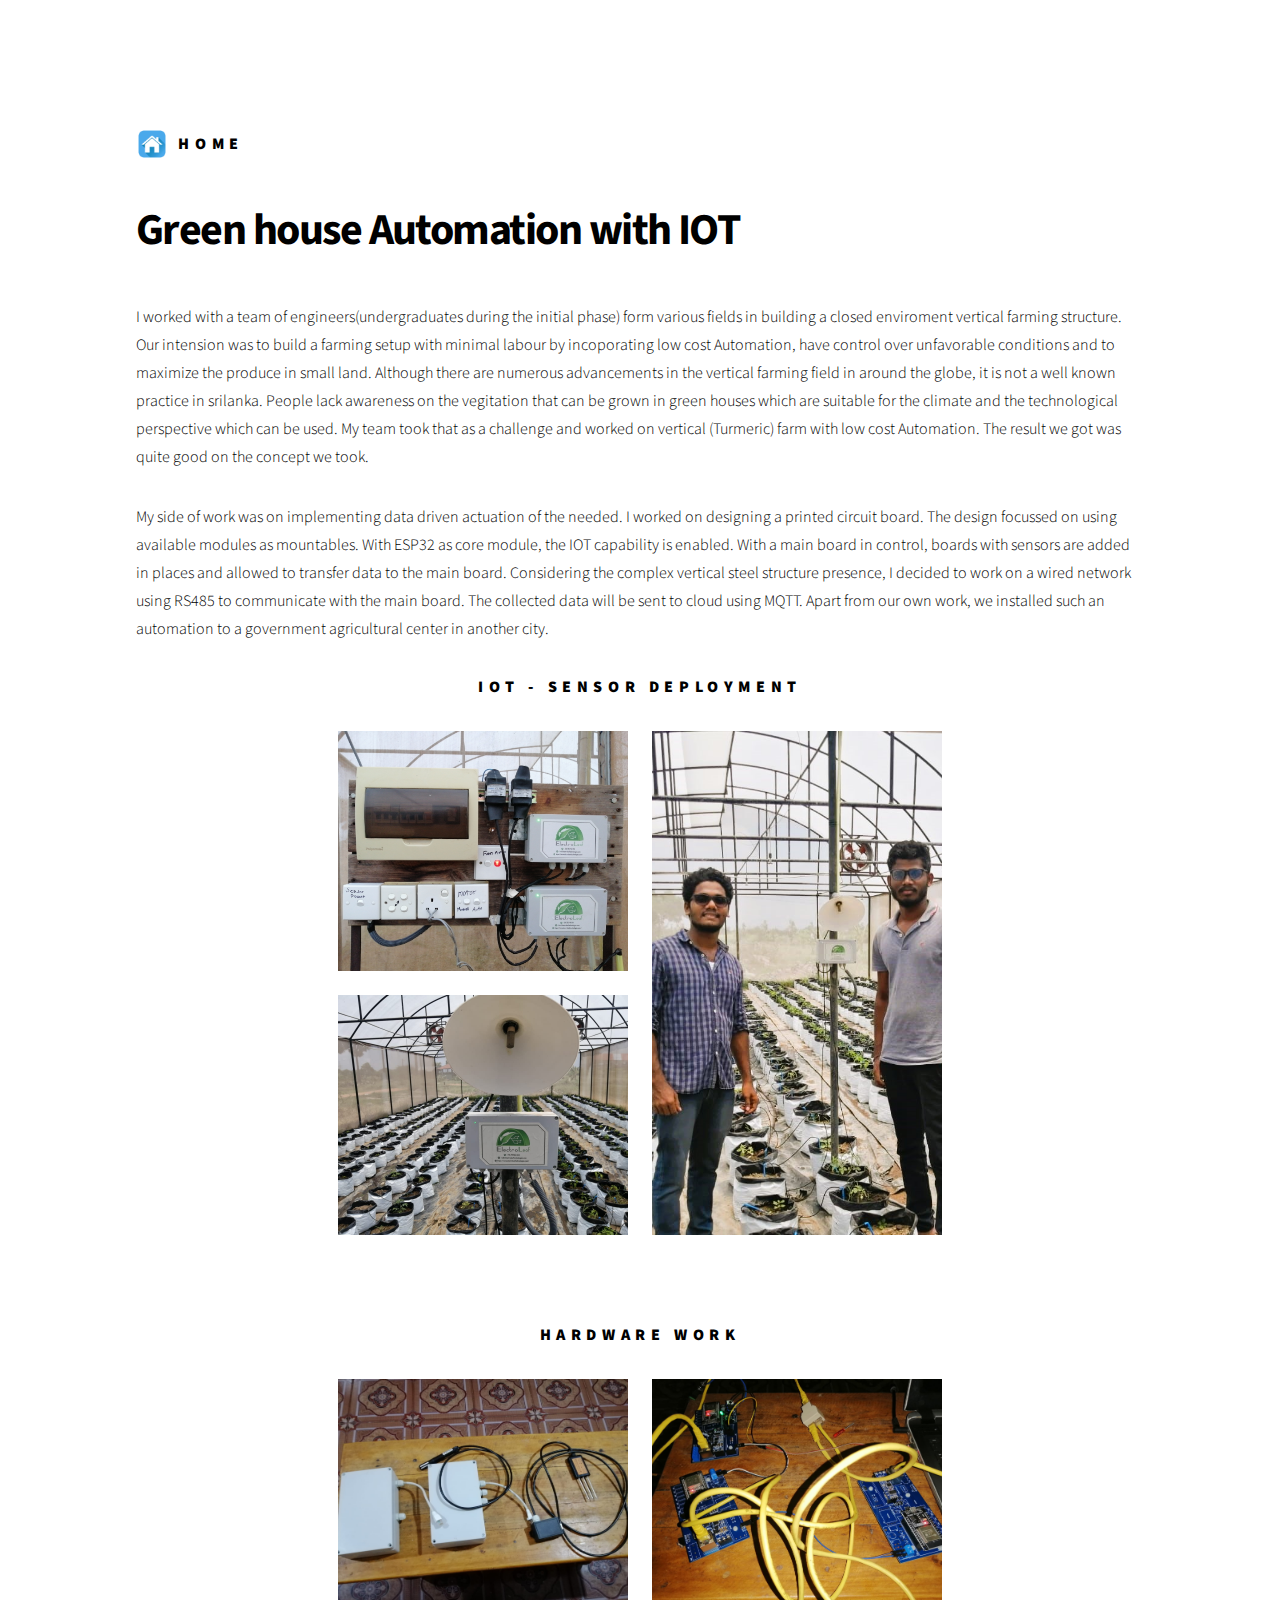
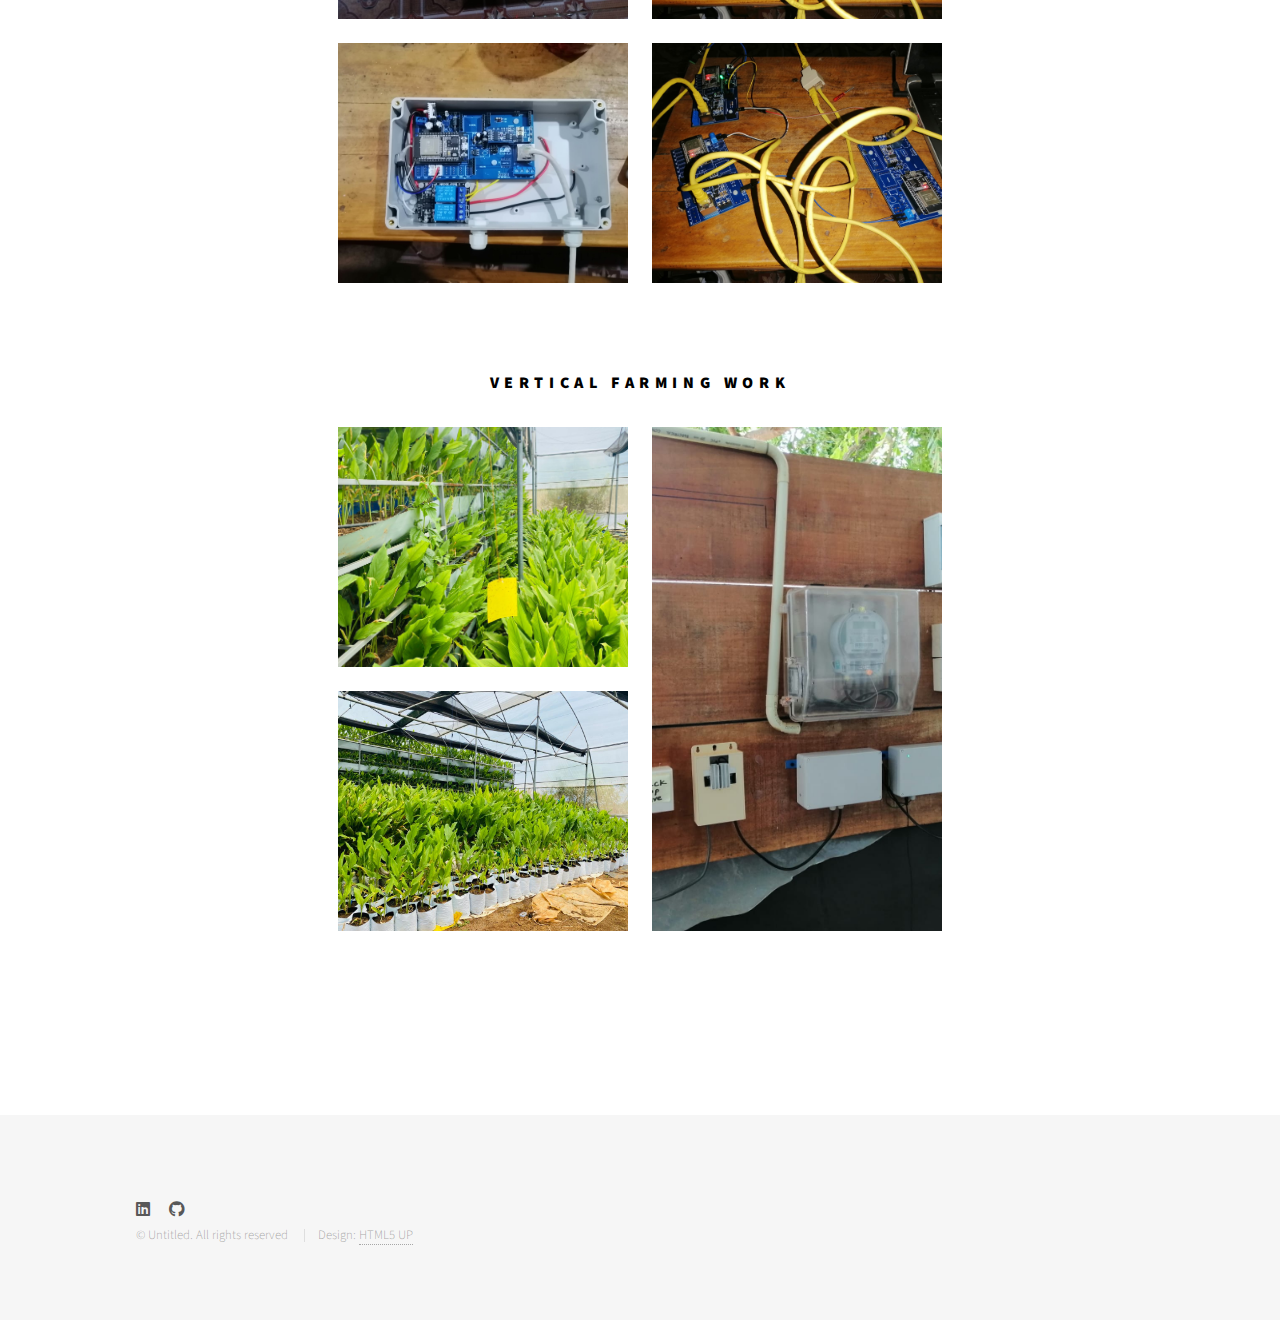
==== ELF.html @ 9d7833e8 "initial commit" ====
<!DOCTYPE HTML>
<!--
	Phantom by HTML5 UP
	html5up.net | @ajlkn
	Free for personal and commercial use under the CCA 3.0 license (html5up.net/license)
-->
<html>

<head>
	<title>Green house Automation using Iot enabled sensor network</title>
	<meta charset="utf-8" />
	<meta name="viewport" content="width=device-width, initial-scale=1, user-scalable=no" />
	<link rel="stylesheet" href="assets/css/main_generic.css" />
	<noscript>
		<link rel="stylesheet" href="assets/css/noscript.css" />
	</noscript>
</head>

<body class="is-preload">
	<!-- Wrapper -->
	<div id="wrapper">

		<!-- Header -->
		<header id="header">
			<div class="inner">

				<!-- Logo -->
				<a href="index.html" class="logo">
					<span class="symbol"><img src="images/home.jpg" alt="" /></span><span class="title">home</span>
				</a>

				<!-- Nav -->
				<!-- <nav>
					<ul>
						<li><a href="#menu">Menu</a></li>
					</ul>
				</nav> -->

			</div>
		</header>

		<!-- Menu -->
		<nav id="menu">
			<h2>Menu</h2>
			<ul>
				<li><a href="index.html">Home</a></li>
				<!-- <li><a href="generic.html">Ipsum veroeros</a></li>
							<li><a href="generic.html">Tempus etiam</a></li>
							<li><a href="generic.html">Consequat dolor</a></li> -->
				<!-- <li><a href="elements.html">Elements</a></li> -->
			</ul>
		</nav>

		<!-- Main -->
		<div id="main">
			<div class="inner">
				<h1>Green house Automation with IOT</h1>
				<!-- <span class="image lef\"><img src="images/FYP_architecture.png" alt="" /></span> -->
				<p>I worked with a team of engineers(undergraduates during the initial phase) form various fields in
					building a closed enviroment vertical farming structure. Our intension was to build a farming setup
					with minimal labour by incoporating low cost Automation, have control over unfavorable conditions
					and to maximize the produce in small land. Although there are numerous advancements in the vertical
					farming field in around the globe, it is not a well known practice in srilanka. People lack
					awareness on the vegitation that can be grown in green houses which are suitable for the climate and
					the technological perspective which can be used. My team took that as a challenge and worked on
					vertical (Turmeric) farm with low cost Automation. The result we got was quite good on the concept
					we took.
				</p>
				<p>My side of work was on implementing data driven actuation of the needed. I worked on designing a
					printed circuit board. The design focussed on using available modules as mountables. With ESP32 as
					core module, the IOT capability is enabled. With a main board in control, boards with sensors are
					added in places and allowed to transfer data to the main board. Considering the complex vertical
					steel structure presence, I decided to work on a wired network using RS485 to communicate with the
					main board. The collected data will be sent to cloud using MQTT. Apart from our own work, we
					installed such an automation to a government agricultural center in another city.</p>

				<link rel="stylesheet" href="assets/css/image_grid.css" />
				<!-- <div class="gridheader">
					<h3>IoT - Sensor Deployment</h3>
				</div>
				<div class="row">
					<div class="column">
						<img src="images/installation1.jpg" style="width:75%">
					</div>

					<div class="column">
						<img src="images/installation2.jpg" style="width:42%">
					</div>
					<div class="column">
						<img src="images/installation3.jpg" style="width:75%">
					</div>

				</div> -->

				<div class="container">

					<div class="gridheader">
						<h3>IoT - Sensor Deployment</h3>
					</div>

					<div class="gallery">
						<figure class="gallery__item gallery__item--1">
							<img src="images/installation1.jpg" class="gallery__img" alt="Image 1">
						</figure>
						<figure class="gallery__item gallery__item--2">
							<img src="images/installation5.jpg" class="gallery__img" alt="Image 2">
						</figure>
						<figure class="gallery__item gallery__item--3">
							<img src="images/installation6.jpg" class="gallery__img" alt="Image 3">
						</figure>
					</div>
					<!-- </div>

				<div class="container"> -->

					<div class="gridheader">
						<h3>Hardware Work</h3>
					</div>

					<div class="gallery2">
						<figure class="gallery__item gallery__item2--1">
							<img src="images/IoT2.jpg" class="gallery__img" alt="Image 1">
						</figure>
						<figure class="gallery__item gallery__item2--2">
							<img src="images/IoT3.jpg" class="gallery__img" alt="Image 2">
						</figure>
						<figure class="gallery__item gallery__item2--3">
							<img src="images/IoT1.jpg" class="gallery__img" alt="Image 3">
						</figure>
						<figure class="gallery__item gallery__item2--4">
							<img src="images/IoT1.jpg" class="gallery__img" alt="Image 3">
						</figure>
					</div>
					<!-- </div>

				<div class="container"> -->

					<div class="gridheader">
						<h3>Vertical farming work</h3>
					</div>

					<div class="gallery">
						<figure class="gallery__item gallery__item--1">
							<img src="images/farm.jpg" class="gallery__img" alt="Image 1">
						</figure>
						<figure class="gallery__item gallery__item--2">
							<img src="images/farm2.jpg" class="gallery__img" alt="Image 2">
						</figure>
						<figure class="gallery__item gallery__item--3">
							<img src="images/farm3.jpg" class="gallery__img" alt="Image 3">
						</figure>
					</div>
				</div>

			</div>
		</div>

		<!-- Footer -->
		<footer id="footer">
			<div class="inner">
				<!-- <section>
					<h2>Get in touch</h2>
					<form method="post" action="#">
						<div class="fields">
							<div class="field half">
								<input type="text" name="name" id="name" placeholder="Name" />
							</div>
							<div class="field half">
								<input type="email" name="email" id="email" placeholder="Email" />
							</div>
							<div class="field">
								<textarea name="message" id="message" placeholder="Message"></textarea>
							</div>
						</div>
						<ul class="actions">
							<li><input type="submit" value="Send" class="primary" /></li>
						</ul>
					</form>
				</section> -->
				<section>
					<!-- <h3>Follow</h3> -->
					<ul class="icons">
						<li><a href="https://www.linkedin.com/in/varatheepan-paramanayakam-01/"
								class="icon brands fa-linkedin"><span class="label">Linkedin</span></a></li>
						<li><a href="https://github.com/Varatheepan" class="icon brands fa-github"><span
									class="label">GitHub</span></a></li>
					</ul>
				</section>
				<ul class="copyright">
					<li>&copy; Untitled. All rights reserved</li>
					<li>Design: <a href="http://html5up.net">HTML5 UP</a></li>
				</ul>
			</div>
		</footer>

	</div>

	<!-- Scripts -->
	<!-- <script src="assets/js/jquery.min.js"></script>
	<script src="assets/js/browser.min.js"></script>
	<script src="assets/js/breakpoints.min.js"></script>
	<script src="assets/js/util.js"></script>
	<script src="assets/js/main.js"></script> -->

</body>

</html>
---- assets/css/main_generic.css ----
@import url(fontawesome-all.min.css);
@import url("https://fonts.googleapis.com/css?family=Source+Sans+Pro:300,700,900");

/*
	Phantom by HTML5 UP
	html5up.net | @ajlkn
	Free for personal and commercial use under the CCA 3.0 license (html5up.net/license)
*/

html, body, div, span, applet, object,
iframe, h1, h2, h3, h4, h5, h6, p, blockquote,
pre, a, abbr, acronym, address, big, cite,
code, del, dfn, em, img, ins, kbd, q, s, samp,
small, strike, strong, sub, sup, tt, var, b,
u, i, center, dl, dt, dd, ol, ul, li, fieldset,
form, label, legend, table, caption, tbody,
tfoot, thead, tr, th, td, article, aside,
canvas, details, embed, figure, figcaption,
footer, header, hgroup, menu, nav, output, ruby,
section, summary, time, mark, audio, video {
	margin: 0;
	padding: 0;
	border: 0;
	font-size: 100%;
	font: inherit;
	vertical-align: baseline;}

article, aside, details, figcaption, figure,
footer, header, hgroup, menu, nav, section {
	display: block;}

body {
	line-height: 1;
}

ol, ul {
	list-style: none;
}

blockquote, q {
	quotes: none;
}

	blockquote:before, blockquote:after, q:before, q:after {
		content: '';
		content: none;
	}

table {
	border-collapse: collapse;
	border-spacing: 0;
}

body {
	-webkit-text-size-adjust: none;
}

mark {
	background-color: transparent;
	color: inherit;
}

input::-moz-focus-inner {
	border: 0;
	padding: 0;
}

input, select, textarea {
	-moz-appearance: none;
	-webkit-appearance: none;
	-ms-appearance: none;
	appearance: none;
}

/* Basic */

	@-ms-viewport {
		width: device-width;
	}

	body {
		-ms-overflow-style: scrollbar;
	}

	@media screen and (max-width: 480px) {

		html, body {
			min-width: 320px;
		}

	}

	html {
		box-sizing: border-box;
	}

	*, *:before, *:after {
		box-sizing: inherit;
	}

	body {
		background: #ffffff;
	}

		body.is-preload *, body.is-preload *:before, body.is-preload *:after {
			-moz-animation: none !important;
			-webkit-animation: none !important;
			-ms-animation: none !important;
			animation: none !important;
			-moz-transition: none !important;
			-webkit-transition: none !important;
			-ms-transition: none !important;
			transition: none !important;
		}

/* Type */

	body, input, select, textarea {
		color: #000000;   /* 585858 */
		font-family: "Source Sans Pro", Helvetica, sans-serif;
		font-size: 16pt;
		font-weight: 300;
		line-height: 1.75;
	}

		@media screen and (max-width: 1680px) {

			body, input, select, textarea {
				font-size: 14pt;
			}

		}

		@media screen and (max-width: 1280px) {

			body, input, select, textarea {
				font-size: 12pt;
			}

		}

	a {
		-moz-transition: border-bottom-color 0.2s ease, color 0.2s ease;
		-webkit-transition: border-bottom-color 0.2s ease, color 0.2s ease;
		-ms-transition: border-bottom-color 0.2s ease, color 0.2s ease;
		transition: border-bottom-color 0.2s ease, color 0.2s ease;
		text-decoration: none;
		color: #585858;
		border-bottom: dotted 1px rgba(88, 88, 88, 0.5);
	}

		a:hover {
			border-bottom-color: transparent;
			color: #f2849e !important;
		}

	strong, b {
		font-weight: 900;
	}

	em, i {
		font-style: italic;
	}

	p {
		margin: 0 0 2em 0;
	}

	h1 {
		font-size: 2.75em;
		font-weight: 700;
		line-height: 1.3;
		margin: 0 0 1em 0;
		letter-spacing: -0.035em;
	}

		h1 a {
			color: inherit;
		}

		@media screen and (max-width: 736px) {

			h1 {
				font-size: 2em;
				margin: 0 0 1em 0;
			}

		}

		@media screen and (max-width: 360px) {

			h1 {
				font-size: 1.75em;
			}

		}

	h2, h3, h4, h5, h6 {
		font-weight: 900;
		line-height: 1.5;
		margin: 0 0 2em 0;
		text-transform: uppercase;
		letter-spacing: 0.35em;
	}

		h2 a, h3 a, h4 a, h5 a, h6 a {
			color: inherit;
		}

	h2 {
		font-size: 1.1em;
	}

	h3 {
		font-size: 1em;
	}

	h4 {
		font-size: 0.8em;
	}

	h5 {
		font-size: 0.8em;
	}

	h6 {
		font-size: 0.8em;
	}

	@media screen and (max-width: 980px) {

		h1 br, h2 br, h3 br, h4 br, h5 br, h6 br {
			display: none;
		}

	}

	@media screen and (max-width: 736px) {

		h2 {
			font-size: 1em;
		}

		h3 {
			font-size: 0.8em;
		}

	}

	sub {
		font-size: 0.8em;
		position: relative;
		top: 0.5em;
	}

	sup {
		font-size: 0.8em;
		position: relative;
		top: -0.5em;
	}

	blockquote {
		border-left: solid 4px #c9c9c9;
		font-style: italic;
		margin: 0 0 2em 0;
		padding: 0.5em 0 0.5em 2em;
	}

	code {
		background: rgba(144, 144, 144, 0.075);
		border-radius: 4px;
		border: solid 1px #c9c9c9;
		font-family: "Courier New", monospace;
		font-size: 0.9em;
		margin: 0 0.25em;
		padding: 0.25em 0.65em;
	}

	pre {
		-webkit-overflow-scrolling: touch;
		font-family: "Courier New", monospace;
		font-size: 0.9em;
		margin: 0 0 2em 0;
	}

		pre code {
			display: block;
			line-height: 1.75;
			padding: 1em 1.5em;
			overflow-x: auto;
		}

	hr {
		border: 0;
		border-bottom: solid 1px #c9c9c9;
		margin: 2em 0;
	}

		hr.major {
			margin: 3em 0;
		}

	.align-left {
		text-align: left;
	}

	.align-center {
		text-align: center;
	}

	.align-right {
		text-align: right;
	}

/* Row */

	.row {
		display: flex;
		flex-wrap: wrap;
		box-sizing: border-box;
		align-items: stretch;
	}

		.row > * {
			box-sizing: border-box;
		}

		.row.gtr-uniform > * > :last-child {
			margin-bottom: 0;
		}

		.row.aln-left {
			justify-content: flex-start;
		}

		.row.aln-center {
			justify-content: center;
		}

		.row.aln-right {
			justify-content: flex-end;
		}

		.row.aln-top {
			align-items: flex-start;
		}

		.row.aln-middle {
			align-items: center;
		}

		.row.aln-bottom {
			align-items: flex-end;
		}

		.row > .imp {
			order: -1;
		}

		.row > .col-1 {
			width: 8.33333%;
		}

		.row > .off-1 {
			margin-left: 8.33333%;
		}

		.row > .col-2 {
			width: 16.66667%;
		}

		.row > .off-2 {
			margin-left: 16.66667%;
		}

		.row > .col-3 {
			width: 25%;
		}

		.row > .off-3 {
			margin-left: 25%;
		}

		.row > .col-4 {
			width: 33.33333%;
		}

		.row > .off-4 {
			margin-left: 33.33333%;
		}

		.row > .col-5 {
			width: 41.66667%;
		}

		.row > .off-5 {
			margin-left: 41.66667%;
		}

		.row > .col-6 {
			width: 50%;
		}

		.row > .off-6 {
			margin-left: 50%;
		}

		.row > .col-7 {
			width: 58.33333%;
		}

		.row > .off-7 {
			margin-left: 58.33333%;
		}

		.row > .col-8 {
			width: 66.66667%;
		}

		.row > .off-8 {
			margin-left: 66.66667%;
		}

		.row > .col-9 {
			width: 75%;
		}

		.row > .off-9 {
			margin-left: 75%;
		}

		.row > .col-10 {
			width: 83.33333%;
		}

		.row > .off-10 {
			margin-left: 83.33333%;
		}

		.row > .col-11 {
			width: 91.66667%;
		}

		.row > .off-11 {
			margin-left: 91.66667%;
		}

		.row > .col-12 {
			width: 100%;
		}

		.row > .off-12 {
			margin-left: 100%;
		}

		.row.gtr-0 {
			margin-top: 0;
			margin-left: 0em;
		}

			.row.gtr-0 > * {
				padding: 0 0 0 0em;
			}

			.row.gtr-0.gtr-uniform {
				margin-top: 0em;
			}

				.row.gtr-0.gtr-uniform > * {
					padding-top: 0em;
				}

		.row.gtr-25 {
			margin-top: 0;
			margin-left: -0.5em;
		}

			.row.gtr-25 > * {
				padding: 0 0 0 0.5em;
			}

			.row.gtr-25.gtr-uniform {
				margin-top: -0.5em;
			}

				.row.gtr-25.gtr-uniform > * {
					padding-top: 0.5em;
				}

		.row.gtr-50 {
			margin-top: 0;
			margin-left: -1em;
		}

			.row.gtr-50 > * {
				padding: 0 0 0 1em;
			}

			.row.gtr-50.gtr-uniform {
				margin-top: -1em;
			}

				.row.gtr-50.gtr-uniform > * {
					padding-top: 1em;
				}

		.row {
			margin-top: 0;
			margin-left: -2em;
		}

			.row > * {
				padding: 0 0 0 2em;
			}

			.row.gtr-uniform {
				margin-top: -2em;
			}

				.row.gtr-uniform > * {
					padding-top: 2em;
				}

		.row.gtr-150 {
			margin-top: 0;
			margin-left: -3em;
		}

			.row.gtr-150 > * {
				padding: 0 0 0 3em;
			}

			.row.gtr-150.gtr-uniform {
				margin-top: -3em;
			}

				.row.gtr-150.gtr-uniform > * {
					padding-top: 3em;
				}

		.row.gtr-200 {
			margin-top: 0;
			margin-left: -4em;
		}

			.row.gtr-200 > * {
				padding: 0 0 0 4em;
			}

			.row.gtr-200.gtr-uniform {
				margin-top: -4em;
			}

				.row.gtr-200.gtr-uniform > * {
					padding-top: 4em;
				}

		@media screen and (max-width: 1680px) {

			.row {
				display: flex;
				flex-wrap: wrap;
				box-sizing: border-box;
				align-items: stretch;
			}

				.row > * {
					box-sizing: border-box;
				}

				.row.gtr-uniform > * > :last-child {
					margin-bottom: 0;
				}

				.row.aln-left {
					justify-content: flex-start;
				}

				.row.aln-center {
					justify-content: center;
				}

				.row.aln-right {
					justify-content: flex-end;
				}

				.row.aln-top {
					align-items: flex-start;
				}

				.row.aln-middle {
					align-items: center;
				}

				.row.aln-bottom {
					align-items: flex-end;
				}

				.row > .imp-xlarge {
					order: -1;
				}

				.row > .col-1-xlarge {
					width: 8.33333%;
				}

				.row > .off-1-xlarge {
					margin-left: 8.33333%;
				}

				.row > .col-2-xlarge {
					width: 16.66667%;
				}

				.row > .off-2-xlarge {
					margin-left: 16.66667%;
				}

				.row > .col-3-xlarge {
					width: 25%;
				}

				.row > .off-3-xlarge {
					margin-left: 25%;
				}

				.row > .col-4-xlarge {
					width: 33.33333%;
				}

				.row > .off-4-xlarge {
					margin-left: 33.33333%;
				}

				.row > .col-5-xlarge {
					width: 41.66667%;
				}

				.row > .off-5-xlarge {
					margin-left: 41.66667%;
				}

				.row > .col-6-xlarge {
					width: 50%;
				}

				.row > .off-6-xlarge {
					margin-left: 50%;
				}

				.row > .col-7-xlarge {
					width: 58.33333%;
				}

				.row > .off-7-xlarge {
					margin-left: 58.33333%;
				}

				.row > .col-8-xlarge {
					width: 66.66667%;
				}

				.row > .off-8-xlarge {
					margin-left: 66.66667%;
				}

				.row > .col-9-xlarge {
					width: 75%;
				}

				.row > .off-9-xlarge {
					margin-left: 75%;
				}

				.row > .col-10-xlarge {
					width: 83.33333%;
				}

				.row > .off-10-xlarge {
					margin-left: 83.33333%;
				}

				.row > .col-11-xlarge {
					width: 91.66667%;
				}

				.row > .off-11-xlarge {
					margin-left: 91.66667%;
				}

				.row > .col-12-xlarge {
					width: 100%;
				}

				.row > .off-12-xlarge {
					margin-left: 100%;
				}

				.row.gtr-0 {
					margin-top: 0;
					margin-left: 0em;
				}

					.row.gtr-0 > * {
						padding: 0 0 0 0em;
					}

					.row.gtr-0.gtr-uniform {
						margin-top: 0em;
					}

						.row.gtr-0.gtr-uniform > * {
							padding-top: 0em;
						}

				.row.gtr-25 {
					margin-top: 0;
					margin-left: -0.5em;
				}

					.row.gtr-25 > * {
						padding: 0 0 0 0.5em;
					}

					.row.gtr-25.gtr-uniform {
						margin-top: -0.5em;
					}

						.row.gtr-25.gtr-uniform > * {
							padding-top: 0.5em;
						}

				.row.gtr-50 {
					margin-top: 0;
					margin-left: -1em;
				}

					.row.gtr-50 > * {
						padding: 0 0 0 1em;
					}

					.row.gtr-50.gtr-uniform {
						margin-top: -1em;
					}

						.row.gtr-50.gtr-uniform > * {
							padding-top: 1em;
						}

				.row {
					margin-top: 0;
					margin-left: -2em;
				}

					.row > * {
						padding: 0 0 0 2em;
					}

					.row.gtr-uniform {
						margin-top: -2em;
					}

						.row.gtr-uniform > * {
							padding-top: 2em;
						}

				.row.gtr-150 {
					margin-top: 0;
					margin-left: -3em;
				}

					.row.gtr-150 > * {
						padding: 0 0 0 3em;
					}

					.row.gtr-150.gtr-uniform {
						margin-top: -3em;
					}

						.row.gtr-150.gtr-uniform > * {
							padding-top: 3em;
						}

				.row.gtr-200 {
					margin-top: 0;
					margin-left: -4em;
				}

					.row.gtr-200 > * {
						padding: 0 0 0 4em;
					}

					.row.gtr-200.gtr-uniform {
						margin-top: -4em;
					}

						.row.gtr-200.gtr-uniform > * {
							padding-top: 4em;
						}

		}

		@media screen and (max-width: 1280px) {

			.row {
				display: flex;
				flex-wrap: wrap;
				box-sizing: border-box;
				align-items: stretch;
			}

				.row > * {
					box-sizing: border-box;
				}

				.row.gtr-uniform > * > :last-child {
					margin-bottom: 0;
				}

				.row.aln-left {
					justify-content: flex-start;
				}

				.row.aln-center {
					justify-content: center;
				}

				.row.aln-right {
					justify-content: flex-end;
				}

				.row.aln-top {
					align-items: flex-start;
				}

				.row.aln-middle {
					align-items: center;
				}

				.row.aln-bottom {
					align-items: flex-end;
				}

				.row > .imp-large {
					order: -1;
				}

				.row > .col-1-large {
					width: 8.33333%;
				}

				.row > .off-1-large {
					margin-left: 8.33333%;
				}

				.row > .col-2-large {
					width: 16.66667%;
				}

				.row > .off-2-large {
					margin-left: 16.66667%;
				}

				.row > .col-3-large {
					width: 25%;
				}

				.row > .off-3-large {
					margin-left: 25%;
				}

				.row > .col-4-large {
					width: 33.33333%;
				}

				.row > .off-4-large {
					margin-left: 33.33333%;
				}

				.row > .col-5-large {
					width: 41.66667%;
				}

				.row > .off-5-large {
					margin-left: 41.66667%;
				}

				.row > .col-6-large {
					width: 50%;
				}

				.row > .off-6-large {
					margin-left: 50%;
				}

				.row > .col-7-large {
					width: 58.33333%;
				}

				.row > .off-7-large {
					margin-left: 58.33333%;
				}

				.row > .col-8-large {
					width: 66.66667%;
				}

				.row > .off-8-large {
					margin-left: 66.66667%;
				}

				.row > .col-9-large {
					width: 75%;
				}

				.row > .off-9-large {
					margin-left: 75%;
				}

				.row > .col-10-large {
					width: 83.33333%;
				}

				.row > .off-10-large {
					margin-left: 83.33333%;
				}

				.row > .col-11-large {
					width: 91.66667%;
				}

				.row > .off-11-large {
					margin-left: 91.66667%;
				}

				.row > .col-12-large {
					width: 100%;
				}

				.row > .off-12-large {
					margin-left: 100%;
				}

				.row.gtr-0 {
					margin-top: 0;
					margin-left: 0em;
				}

					.row.gtr-0 > * {
						padding: 0 0 0 0em;
					}

					.row.gtr-0.gtr-uniform {
						margin-top: 0em;
					}

						.row.gtr-0.gtr-uniform > * {
							padding-top: 0em;
						}

				.row.gtr-25 {
					margin-top: 0;
					margin-left: -0.5em;
				}

					.row.gtr-25 > * {
						padding: 0 0 0 0.5em;
					}

					.row.gtr-25.gtr-uniform {
						margin-top: -0.5em;
					}

						.row.gtr-25.gtr-uniform > * {
							padding-top: 0.5em;
						}

				.row.gtr-50 {
					margin-top: 0;
					margin-left: -1em;
				}

					.row.gtr-50 > * {
						padding: 0 0 0 1em;
					}

					.row.gtr-50.gtr-uniform {
						margin-top: -1em;
					}

						.row.gtr-50.gtr-uniform > * {
							padding-top: 1em;
						}

				.row {
					margin-top: 0;
					margin-left: -2em;
				}

					.row > * {
						padding: 0 0 0 2em;
					}

					.row.gtr-uniform {
						margin-top: -2em;
					}

						.row.gtr-uniform > * {
							padding-top: 2em;
						}

				.row.gtr-150 {
					margin-top: 0;
					margin-left: -3em;
				}

					.row.gtr-150 > * {
						padding: 0 0 0 3em;
					}

					.row.gtr-150.gtr-uniform {
						margin-top: -3em;
					}

						.row.gtr-150.gtr-uniform > * {
							padding-top: 3em;
						}

				.row.gtr-200 {
					margin-top: 0;
					margin-left: -4em;
				}

					.row.gtr-200 > * {
						padding: 0 0 0 4em;
					}

					.row.gtr-200.gtr-uniform {
						margin-top: -4em;
					}

						.row.gtr-200.gtr-uniform > * {
							padding-top: 4em;
						}

		}

		@media screen and (max-width: 980px) {

			.row {
				display: flex;
				flex-wrap: wrap;
				box-sizing: border-box;
				align-items: stretch;
			}

				.row > * {
					box-sizing: border-box;
				}

				.row.gtr-uniform > * > :last-child {
					margin-bottom: 0;
				}

				.row.aln-left {
					justify-content: flex-start;
				}

				.row.aln-center {
					justify-content: center;
				}

				.row.aln-right {
					justify-content: flex-end;
				}

				.row.aln-top {
					align-items: flex-start;
				}

				.row.aln-middle {
					align-items: center;
				}

				.row.aln-bottom {
					align-items: flex-end;
				}

				.row > .imp-medium {
					order: -1;
				}

				.row > .col-1-medium {
					width: 8.33333%;
				}

				.row > .off-1-medium {
					margin-left: 8.33333%;
				}

				.row > .col-2-medium {
					width: 16.66667%;
				}

				.row > .off-2-medium {
					margin-left: 16.66667%;
				}

				.row > .col-3-medium {
					width: 25%;
				}

				.row > .off-3-medium {
					margin-left: 25%;
				}

				.row > .col-4-medium {
					width: 33.33333%;
				}

				.row > .off-4-medium {
					margin-left: 33.33333%;
				}

				.row > .col-5-medium {
					width: 41.66667%;
				}

				.row > .off-5-medium {
					margin-left: 41.66667%;
				}

				.row > .col-6-medium {
					width: 50%;
				}

				.row > .off-6-medium {
					margin-left: 50%;
				}

				.row > .col-7-medium {
					width: 58.33333%;
				}

				.row > .off-7-medium {
					margin-left: 58.33333%;
				}

				.row > .col-8-medium {
					width: 66.66667%;
				}

				.row > .off-8-medium {
					margin-left: 66.66667%;
				}

				.row > .col-9-medium {
					width: 75%;
				}

				.row > .off-9-medium {
					margin-left: 75%;
				}

				.row > .col-10-medium {
					width: 83.33333%;
				}

				.row > .off-10-medium {
					margin-left: 83.33333%;
				}

				.row > .col-11-medium {
					width: 91.66667%;
				}

				.row > .off-11-medium {
					margin-left: 91.66667%;
				}

				.row > .col-12-medium {
					width: 100%;
				}

				.row > .off-12-medium {
					margin-left: 100%;
				}

				.row.gtr-0 {
					margin-top: 0;
					margin-left: 0em;
				}

					.row.gtr-0 > * {
						padding: 0 0 0 0em;
					}

					.row.gtr-0.gtr-uniform {
						margin-top: 0em;
					}

						.row.gtr-0.gtr-uniform > * {
							padding-top: 0em;
						}

				.row.gtr-25 {
					margin-top: 0;
					margin-left: -0.375em;
				}

					.row.gtr-25 > * {
						padding: 0 0 0 0.375em;
					}

					.row.gtr-25.gtr-uniform {
						margin-top: -0.375em;
					}

						.row.gtr-25.gtr-uniform > * {
							padding-top: 0.375em;
						}

				.row.gtr-50 {
					margin-top: 0;
					margin-left: -0.75em;
				}

					.row.gtr-50 > * {
						padding: 0 0 0 0.75em;
					}

					.row.gtr-50.gtr-uniform {
						margin-top: -0.75em;
					}

						.row.gtr-50.gtr-uniform > * {
							padding-top: 0.75em;
						}

				.row {
					margin-top: 0;
					margin-left: -1.5em;
				}

					.row > * {
						padding: 0 0 0 1.5em;
					}

					.row.gtr-uniform {
						margin-top: -1.5em;
					}

						.row.gtr-uniform > * {
							padding-top: 1.5em;
						}

				.row.gtr-150 {
					margin-top: 0;
					margin-left: -2.25em;
				}

					.row.gtr-150 > * {
						padding: 0 0 0 2.25em;
					}

					.row.gtr-150.gtr-uniform {
						margin-top: -2.25em;
					}

						.row.gtr-150.gtr-uniform > * {
							padding-top: 2.25em;
						}

				.row.gtr-200 {
					margin-top: 0;
					margin-left: -3em;
				}

					.row.gtr-200 > * {
						padding: 0 0 0 3em;
					}

					.row.gtr-200.gtr-uniform {
						margin-top: -3em;
					}

						.row.gtr-200.gtr-uniform > * {
							padding-top: 3em;
						}

		}

		@media screen and (max-width: 736px) {

			.row {
				display: flex;
				flex-wrap: wrap;
				box-sizing: border-box;
				align-items: stretch;
			}

				.row > * {
					box-sizing: border-box;
				}

				.row.gtr-uniform > * > :last-child {
					margin-bottom: 0;
				}

				.row.aln-left {
					justify-content: flex-start;
				}

				.row.aln-center {
					justify-content: center;
				}

				.row.aln-right {
					justify-content: flex-end;
				}

				.row.aln-top {
					align-items: flex-start;
				}

				.row.aln-middle {
					align-items: center;
				}

				.row.aln-bottom {
					align-items: flex-end;
				}

				.row > .imp-small {
					order: -1;
				}

				.row > .col-1-small {
					width: 8.33333%;
				}

				.row > .off-1-small {
					margin-left: 8.33333%;
				}

				.row > .col-2-small {
					width: 16.66667%;
				}

				.row > .off-2-small {
					margin-left: 16.66667%;
				}

				.row > .col-3-small {
					width: 25%;
				}

				.row > .off-3-small {
					margin-left: 25%;
				}

				.row > .col-4-small {
					width: 33.33333%;
				}

				.row > .off-4-small {
					margin-left: 33.33333%;
				}

				.row > .col-5-small {
					width: 41.66667%;
				}

				.row > .off-5-small {
					margin-left: 41.66667%;
				}

				.row > .col-6-small {
					width: 50%;
				}

				.row > .off-6-small {
					margin-left: 50%;
				}

				.row > .col-7-small {
					width: 58.33333%;
				}

				.row > .off-7-small {
					margin-left: 58.33333%;
				}

				.row > .col-8-small {
					width: 66.66667%;
				}

				.row > .off-8-small {
					margin-left: 66.66667%;
				}

				.row > .col-9-small {
					width: 75%;
				}

				.row > .off-9-small {
					margin-left: 75%;
				}

				.row > .col-10-small {
					width: 83.33333%;
				}

				.row > .off-10-small {
					margin-left: 83.33333%;
				}

				.row > .col-11-small {
					width: 91.66667%;
				}

				.row > .off-11-small {
					margin-left: 91.66667%;
				}

				.row > .col-12-small {
					width: 100%;
				}

				.row > .off-12-small {
					margin-left: 100%;
				}

				.row.gtr-0 {
					margin-top: 0;
					margin-left: 0em;
				}

					.row.gtr-0 > * {
						padding: 0 0 0 0em;
					}

					.row.gtr-0.gtr-uniform {
						margin-top: 0em;
					}

						.row.gtr-0.gtr-uniform > * {
							padding-top: 0em;
						}

				.row.gtr-25 {
					margin-top: 0;
					margin-left: -0.25em;
				}

					.row.gtr-25 > * {
						padding: 0 0 0 0.25em;
					}

					.row.gtr-25.gtr-uniform {
						margin-top: -0.25em;
					}

						.row.gtr-25.gtr-uniform > * {
							padding-top: 0.25em;
						}

				.row.gtr-50 {
					margin-top: 0;
					margin-left: -0.5em;
				}

					.row.gtr-50 > * {
						padding: 0 0 0 0.5em;
					}

					.row.gtr-50.gtr-uniform {
						margin-top: -0.5em;
					}

						.row.gtr-50.gtr-uniform > * {
							padding-top: 0.5em;
						}

				.row {
					margin-top: 0;
					margin-left: -1em;
				}

					.row > * {
						padding: 0 0 0 1em;
					}

					.row.gtr-uniform {
						margin-top: -1em;
					}

						.row.gtr-uniform > * {
							padding-top: 1em;
						}

				.row.gtr-150 {
					margin-top: 0;
					margin-left: -1.5em;
				}

					.row.gtr-150 > * {
						padding: 0 0 0 1.5em;
					}

					.row.gtr-150.gtr-uniform {
						margin-top: -1.5em;
					}

						.row.gtr-150.gtr-uniform > * {
							padding-top: 1.5em;
						}

				.row.gtr-200 {
					margin-top: 0;
					margin-left: -2em;
				}

					.row.gtr-200 > * {
						padding: 0 0 0 2em;
					}

					.row.gtr-200.gtr-uniform {
						margin-top: -2em;
					}

						.row.gtr-200.gtr-uniform > * {
							padding-top: 2em;
						}

		}

		@media screen and (max-width: 480px) {

			.row {
				display: flex;
				flex-wrap: wrap;
				box-sizing: border-box;
				align-items: stretch;
			}

				.row > * {
					box-sizing: border-box;
				}

				.row.gtr-uniform > * > :last-child {
					margin-bottom: 0;
				}

				.row.aln-left {
					justify-content: flex-start;
				}

				.row.aln-center {
					justify-content: center;
				}

				.row.aln-right {
					justify-content: flex-end;
				}

				.row.aln-top {
					align-items: flex-start;
				}

				.row.aln-middle {
					align-items: center;
				}

				.row.aln-bottom {
					align-items: flex-end;
				}

				.row > .imp-xsmall {
					order: -1;
				}

				.row > .col-1-xsmall {
					width: 8.33333%;
				}

				.row > .off-1-xsmall {
					margin-left: 8.33333%;
				}

				.row > .col-2-xsmall {
					width: 16.66667%;
				}

				.row > .off-2-xsmall {
					margin-left: 16.66667%;
				}

				.row > .col-3-xsmall {
					width: 25%;
				}

				.row > .off-3-xsmall {
					margin-left: 25%;
				}

				.row > .col-4-xsmall {
					width: 33.33333%;
				}

				.row > .off-4-xsmall {
					margin-left: 33.33333%;
				}

				.row > .col-5-xsmall {
					width: 41.66667%;
				}

				.row > .off-5-xsmall {
					margin-left: 41.66667%;
				}

				.row > .col-6-xsmall {
					width: 50%;
				}

				.row > .off-6-xsmall {
					margin-left: 50%;
				}

				.row > .col-7-xsmall {
					width: 58.33333%;
				}

				.row > .off-7-xsmall {
					margin-left: 58.33333%;
				}

				.row > .col-8-xsmall {
					width: 66.66667%;
				}

				.row > .off-8-xsmall {
					margin-left: 66.66667%;
				}

				.row > .col-9-xsmall {
					width: 75%;
				}

				.row > .off-9-xsmall {
					margin-left: 75%;
				}

				.row > .col-10-xsmall {
					width: 83.33333%;
				}

				.row > .off-10-xsmall {
					margin-left: 83.33333%;
				}

				.row > .col-11-xsmall {
					width: 91.66667%;
				}

				.row > .off-11-xsmall {
					margin-left: 91.66667%;
				}

				.row > .col-12-xsmall {
					width: 100%;
				}

				.row > .off-12-xsmall {
					margin-left: 100%;
				}

				.row.gtr-0 {
					margin-top: 0;
					margin-left: 0em;
				}

					.row.gtr-0 > * {
						padding: 0 0 0 0em;
					}

					.row.gtr-0.gtr-uniform {
						margin-top: 0em;
					}

						.row.gtr-0.gtr-uniform > * {
							padding-top: 0em;
						}

				.row.gtr-25 {
					margin-top: 0;
					margin-left: -0.25em;
				}

					.row.gtr-25 > * {
						padding: 0 0 0 0.25em;
					}

					.row.gtr-25.gtr-uniform {
						margin-top: -0.25em;
					}

						.row.gtr-25.gtr-uniform > * {
							padding-top: 0.25em;
						}

				.row.gtr-50 {
					margin-top: 0;
					margin-left: -0.5em;
				}

					.row.gtr-50 > * {
						padding: 0 0 0 0.5em;
					}

					.row.gtr-50.gtr-uniform {
						margin-top: -0.5em;
					}

						.row.gtr-50.gtr-uniform > * {
							padding-top: 0.5em;
						}

				.row {
					margin-top: 0;
					margin-left: -1em;
				}

					.row > * {
						padding: 0 0 0 1em;
					}

					.row.gtr-uniform {
						margin-top: -1em;
					}

						.row.gtr-uniform > * {
							padding-top: 1em;
						}

				.row.gtr-150 {
					margin-top: 0;
					margin-left: -1.5em;
				}

					.row.gtr-150 > * {
						padding: 0 0 0 1.5em;
					}

					.row.gtr-150.gtr-uniform {
						margin-top: -1.5em;
					}

						.row.gtr-150.gtr-uniform > * {
							padding-top: 1.5em;
						}

				.row.gtr-200 {
					margin-top: 0;
					margin-left: -2em;
				}

					.row.gtr-200 > * {
						padding: 0 0 0 2em;
					}

					.row.gtr-200.gtr-uniform {
						margin-top: -2em;
					}

						.row.gtr-200.gtr-uniform > * {
							padding-top: 2em;
						}

		}

/* Section/Article */

	section.special, article.special {
		text-align: center;
	}

	header p {
		margin-top: -1em;
	}

	@media screen and (max-width: 736px) {

		header p {
			margin-top: 0;
		}

	}

/* Icon */

	.icon {
		text-decoration: none;
		border-bottom: none;
		position: relative;
	}

		.icon:before {
			-moz-osx-font-smoothing: grayscale;
			-webkit-font-smoothing: antialiased;
			display: inline-block;
			font-style: normal;
			font-variant: normal;
			text-rendering: auto;
			line-height: 1;
			text-transform: none !important;
			font-family: 'Font Awesome 5 Free';
			font-weight: 400;
		}

		.icon > .label {
			display: none;
		}

		.icon:before {
			line-height: inherit;
		}

		.icon.solid:before {
			font-weight: 900;
		}

		.icon.brands:before {
			font-family: 'Font Awesome 5 Brands';
		}

		.icon.style2 {
			-moz-transition: background-color 0.2s ease-in-out, color 0.2s ease-in-out, border-color 0.2s ease-in-out;
			-webkit-transition: background-color 0.2s ease-in-out, color 0.2s ease-in-out, border-color 0.2s ease-in-out;
			-ms-transition: background-color 0.2s ease-in-out, color 0.2s ease-in-out, border-color 0.2s ease-in-out;
			transition: background-color 0.2s ease-in-out, color 0.2s ease-in-out, border-color 0.2s ease-in-out;
			background-color: transparent;
			border: solid 1px #c9c9c9;
			border-radius: 4px;
			width: 2.65em;
			height: 2.65em;
			display: inline-block;
			text-align: center;
			line-height: 2.65em;
			color: inherit;
		}

			.icon.style2:before {
				font-size: 1.1em;
			}

			.icon.style2:hover {
				color: #f2849e;
				border-color: #f2849e;
			}

			.icon.style2:active {
				background-color: rgba(242, 132, 158, 0.1);
			}

/* List */

	ol {
		list-style: decimal;
		margin: 0 0 2em 0;
		padding-left: 1.25em;
	}

		ol li {
			padding-left: 0.25em;
		}

	ul {
		list-style: disc;
		margin: 0 0 2em 0;
		padding-left: 1em;
	}

		ul li {
			padding-left: 0.5em;
		}

		ul.alt {
			list-style: none;
			padding-left: 0;
		}

			ul.alt li {
				border-top: solid 1px #c9c9c9;
				padding: 0.5em 0;
			}

				ul.alt li:first-child {
					border-top: 0;
					padding-top: 0;
				}

	dl {
		margin: 0 0 2em 0;
	}

		dl dt {
			display: block;
			font-weight: 900;
			margin: 0 0 1em 0;
		}

		dl dd {
			margin-left: 2em;
		}

/* Actions */

	ul.actions {
		display: -moz-flex;
		display: -webkit-flex;
		display: -ms-flex;
		display: flex;
		cursor: default;
		list-style: none;
		margin-left: -1em;
		padding-left: 0;
	}

		ul.actions li {
			padding: 0 0 0 1em;
			vertical-align: middle;
		}

		ul.actions.special {
			-moz-justify-content: center;
			-webkit-justify-content: center;
			-ms-justify-content: center;
			justify-content: center;
			width: 100%;
			margin-left: 0;
		}

			ul.actions.special li:first-child {
				padding-left: 0;
			}

		ul.actions.stacked {
			-moz-flex-direction: column;
			-webkit-flex-direction: column;
			-ms-flex-direction: column;
			flex-direction: column;
			margin-left: 0;
		}

			ul.actions.stacked li {
				padding: 1.3em 0 0 0;
			}

				ul.actions.stacked li:first-child {
					padding-top: 0;
				}

		ul.actions.fit {
			width: calc(100% + 1em);
		}

			ul.actions.fit li {
				-moz-flex-grow: 1;
				-webkit-flex-grow: 1;
				-ms-flex-grow: 1;
				flex-grow: 1;
				-moz-flex-shrink: 1;
				-webkit-flex-shrink: 1;
				-ms-flex-shrink: 1;
				flex-shrink: 1;
				width: 100%;
			}

				ul.actions.fit li > * {
					width: 100%;
				}

			ul.actions.fit.stacked {
				width: 100%;
			}

		@media screen and (max-width: 480px) {

			ul.actions:not(.fixed) {
				-moz-flex-direction: column;
				-webkit-flex-direction: column;
				-ms-flex-direction: column;
				flex-direction: column;
				margin-left: 0;
				width: 100% !important;
			}

				ul.actions:not(.fixed) li {
					-moz-flex-grow: 1;
					-webkit-flex-grow: 1;
					-ms-flex-grow: 1;
					flex-grow: 1;
					-moz-flex-shrink: 1;
					-webkit-flex-shrink: 1;
					-ms-flex-shrink: 1;
					flex-shrink: 1;
					padding: 1em 0 0 0;
					text-align: center;
					width: 100%;
				}

					ul.actions:not(.fixed) li > * {
						width: 100%;
					}

					ul.actions:not(.fixed) li:first-child {
						padding-top: 0;
					}

					ul.actions:not(.fixed) li input[type="submit"],
					ul.actions:not(.fixed) li input[type="reset"],
					ul.actions:not(.fixed) li input[type="button"],
					ul.actions:not(.fixed) li button,
					ul.actions:not(.fixed) li .button {
						width: 100%;
					}

						ul.actions:not(.fixed) li input[type="submit"].icon:before,
						ul.actions:not(.fixed) li input[type="reset"].icon:before,
						ul.actions:not(.fixed) li input[type="button"].icon:before,
						ul.actions:not(.fixed) li button.icon:before,
						ul.actions:not(.fixed) li .button.icon:before {
							margin-left: -0.5rem;
						}

		}

/* Icons */

	ul.icons {
		cursor: default;
		list-style: none;
		padding-left: 0;
		margin: -1em 0 2em -1em;
	}

		ul.icons li {
			display: inline-block;
			padding: 1em 0 0 1em;
		}

/* Form */

	form {
		margin: 0 0 2em 0;
		overflow-x: hidden;
	}

		form > :last-child {
			margin-bottom: 0;
		}

		form > .fields {
			display: -moz-flex;
			display: -webkit-flex;
			display: -ms-flex;
			display: flex;
			-moz-flex-wrap: wrap;
			-webkit-flex-wrap: wrap;
			-ms-flex-wrap: wrap;
			flex-wrap: wrap;
			width: calc(100% + 3em);
			margin: -1.5em 0 2em -1.5em;
		}

			form > .fields > .field {
				-moz-flex-grow: 0;
				-webkit-flex-grow: 0;
				-ms-flex-grow: 0;
				flex-grow: 0;
				-moz-flex-shrink: 0;
				-webkit-flex-shrink: 0;
				-ms-flex-shrink: 0;
				flex-shrink: 0;
				padding: 1.5em 0 0 1.5em;
				width: calc(100% - 1.5em);
			}

				form > .fields > .field.half {
					width: calc(50% - 0.75em);
				}

				form > .fields > .field.third {
					width: calc(100%/3 - 0.5em);
				}

				form > .fields > .field.quarter {
					width: calc(25% - 0.375em);
				}

		@media screen and (max-width: 480px) {

			form > .fields {
				width: calc(100% + 3em);
				margin: -1.5em 0 2em -1.5em;
			}

				form > .fields > .field {
					padding: 1.5em 0 0 1.5em;
					width: calc(100% - 1.5em);
				}

					form > .fields > .field.half {
						width: calc(100% - 1.5em);
					}

					form > .fields > .field.third {
						width: calc(100% - 1.5em);
					}

					form > .fields > .field.quarter {
						width: calc(100% - 1.5em);
					}

		}

	label {
		display: block;
		font-size: 0.9em;
		font-weight: 900;
		margin: 0 0 1em 0;
	}

	input[type="text"],
	input[type="password"],
	input[type="email"],
	input[type="tel"],
	select,
	textarea {
		-moz-appearance: none;
		-webkit-appearance: none;
		-ms-appearance: none;
		appearance: none;
		background-color: transparent;
		border: none;
		border-radius: 0;
		border-bottom: solid 1px #c9c9c9;
		color: inherit;
		display: block;
		outline: 0;
		padding: 0;
		text-decoration: none;
		width: 100%;
	}

		input[type="text"]:invalid,
		input[type="password"]:invalid,
		input[type="email"]:invalid,
		input[type="tel"]:invalid,
		select:invalid,
		textarea:invalid {
			box-shadow: none;
		}

		input[type="text"]:focus,
		input[type="password"]:focus,
		input[type="email"]:focus,
		input[type="tel"]:focus,
		select:focus,
		textarea:focus {
			border-bottom-color: #f2849e;
			box-shadow: inset 0 -1px 0 0 #f2849e;
		}

	select {
		background-image: url("data:image/svg+xml;charset=utf8,%3Csvg xmlns='http://www.w3.org/2000/svg' width='40' height='40' preserveAspectRatio='none' viewBox='0 0 40 40'%3E%3Cpath d='M9.4,12.3l10.4,10.4l10.4-10.4c0.2-0.2,0.5-0.4,0.9-0.4c0.3,0,0.6,0.1,0.9,0.4l3.3,3.3c0.2,0.2,0.4,0.5,0.4,0.9 c0,0.4-0.1,0.6-0.4,0.9L20.7,31.9c-0.2,0.2-0.5,0.4-0.9,0.4c-0.3,0-0.6-0.1-0.9-0.4L4.3,17.3c-0.2-0.2-0.4-0.5-0.4-0.9 c0-0.4,0.1-0.6,0.4-0.9l3.3-3.3c0.2-0.2,0.5-0.4,0.9-0.4S9.1,12.1,9.4,12.3z' fill='%23c9c9c9' /%3E%3C/svg%3E");
		background-size: 1.25rem;
		background-repeat: no-repeat;
		background-position: calc(100% - 1rem) center;
		height: 3em;
		padding-right: 3em;
		text-overflow: ellipsis;
	}

		select option {
			background: #ffffff;
		}

		select:focus::-ms-value {
			background-color: transparent;
		}

		select::-ms-expand {
			display: none;
		}

	input[type="text"],
	input[type="password"],
	input[type="email"],
	select {
		height: 3em;
	}

	textarea {
		padding: 0;
		min-height: 3.75em;
	}

	input[type="checkbox"],
	input[type="radio"] {
		-moz-appearance: none;
		-webkit-appearance: none;
		-ms-appearance: none;
		appearance: none;
		display: block;
		float: left;
		margin-right: -2em;
		opacity: 0;
		width: 1em;
		z-index: -1;
	}

		input[type="checkbox"] + label,
		input[type="radio"] + label {
			text-decoration: none;
			color: #585858;
			cursor: pointer;
			display: inline-block;
			font-size: 1em;
			font-weight: 300;
			padding-left: 2.55em;
			padding-right: 0.75em;
			position: relative;
		}

			input[type="checkbox"] + label:before,
			input[type="radio"] + label:before {
				-moz-osx-font-smoothing: grayscale;
				-webkit-font-smoothing: antialiased;
				display: inline-block;
				font-style: normal;
				font-variant: normal;
				text-rendering: auto;
				line-height: 1;
				text-transform: none !important;
				font-family: 'Font Awesome 5 Free';
				font-weight: 900;
			}

			input[type="checkbox"] + label:before,
			input[type="radio"] + label:before {
				border-radius: 4px;
				border: solid 1px #c9c9c9;
				content: '';
				display: inline-block;
				font-size: 0.8em;
				height: 2.25em;
				left: 0;
				line-height: 2.25em;
				position: absolute;
				text-align: center;
				top: 0;
				width: 2.25em;
			}

		input[type="checkbox"]:checked + label:before,
		input[type="radio"]:checked + label:before {
			background: #585858;
			border-color: #585858;
			color: #ffffff;
			content: '\f00c';
		}

		input[type="checkbox"]:focus + label:before,
		input[type="radio"]:focus + label:before {
			border-color: #f2849e;
			box-shadow: 0 0 0 1px #f2849e;
		}

	input[type="checkbox"] + label:before {
		border-radius: 4px;
	}

	input[type="radio"] + label:before {
		border-radius: 100%;
	}

/* Box */

	.box {
		border-radius: 4px;
		border: solid 1px #c9c9c9;
		margin-bottom: 2em;
		padding: 1.5em;
	}

		.box > :last-child,
		.box > :last-child > :last-child,
		.box > :last-child > :last-child > :last-child {
			margin-bottom: 0;
		}

		.box.alt {
			border: 0;
			border-radius: 0;
			padding: 0;
		}

/* Image */

	.image {
		border-radius: 4px;
		border: 0;
		display: inline-block;
		position: relative;
	}

		.image img {
			border-radius: 4px;
			display: block;
		}

		.image.left, .image.right {
			max-width: 40%;
		}

			.image.left img, .image.right img {
				width: 100%;
			}

		.image.left {
			float: left;
			padding: 0 1.5em 1em 0;
			top: 0.25em;
		}

		.image.right {
			float: right;
			padding: 0 0 1em 1.5em;
			top: 0.25em;
		}

		.image.fit {
			display: block;
			margin: 0 0 2em 0;
			width: 100%;
		}

			.image.fit img {
				width: 100%;
			}

		.image.main {
			display: block;
			margin: 0 0 3em 0;
			width: 100%;
		}

			.image.main img {
				width: 100%;
			}

			@media screen and (max-width: 736px) {

				.image.main {
					margin: 0 0 2em 0;
				}

			}

/* Table */

	.table-wrapper {
		-webkit-overflow-scrolling: touch;
		overflow-x: auto;
	}

	table {
		margin: 0 0 2em 0;
		width: 100%;
	}

		table tbody tr {
			border: solid 1px #c9c9c9;
			border-left: 0;
			border-right: 0;
		}

			table tbody tr:nth-child(2n + 1) {
				background-color: rgba(144, 144, 144, 0.075);
			}

		table td {
			padding: 0.75em 0.75em;
		}

		table th {
			font-size: 0.9em;
			font-weight: 900;
			padding: 0 0.75em 0.75em 0.75em;
			text-align: left;
		}

		table thead {
			border-bottom: solid 2px #c9c9c9;
		}

		table tfoot {
			border-top: solid 2px #c9c9c9;
		}

		table.alt {
			border-collapse: separate;
		}

			table.alt tbody tr td {
				border: solid 1px #c9c9c9;
				border-left-width: 0;
				border-top-width: 0;
			}

				table.alt tbody tr td:first-child {
					border-left-width: 1px;
				}

			table.alt tbody tr:first-child td {
				border-top-width: 1px;
			}

			table.alt thead {
				border-bottom: 0;
			}

			table.alt tfoot {
				border-top: 0;
			}

/* Button */

	input[type="submit"],
	input[type="reset"],
	input[type="button"],
	button,
	.button {
		-moz-appearance: none;
		-webkit-appearance: none;
		-ms-appearance: none;
		appearance: none;
		-moz-transition: background-color 0.2s ease-in-out, color 0.2s ease-in-out, box-shadow 0.2s ease-in-out;
		-webkit-transition: background-color 0.2s ease-in-out, color 0.2s ease-in-out, box-shadow 0.2s ease-in-out;
		-ms-transition: background-color 0.2s ease-in-out, color 0.2s ease-in-out, box-shadow 0.2s ease-in-out;
		transition: background-color 0.2s ease-in-out, color 0.2s ease-in-out, box-shadow 0.2s ease-in-out;
		background-color: transparent;
		border-radius: 4px;
		border: 0;
		box-shadow: inset 0 0 0 2px #585858;
		color: #585858 !important;
		cursor: pointer;
		display: inline-block;
		font-size: 0.8em;
		font-weight: 900;
		height: 3.5em;
		letter-spacing: 0.35em;
		line-height: 3.45em;
		overflow: hidden;
		padding: 0 1.25em 0 1.6em;
		text-align: center;
		text-decoration: none;
		text-overflow: ellipsis;
		text-transform: uppercase;
		white-space: nowrap;
	}

		input[type="submit"].icon:before,
		input[type="reset"].icon:before,
		input[type="button"].icon:before,
		button.icon:before,
		.button.icon:before {
			margin-right: 0.5em;
		}

		input[type="submit"].fit,
		input[type="reset"].fit,
		input[type="button"].fit,
		button.fit,
		.button.fit {
			width: 100%;
		}

		input[type="submit"]:hover,
		input[type="reset"]:hover,
		input[type="button"]:hover,
		button:hover,
		.button:hover {
			color: #f2849e !important;
			box-shadow: inset 0 0 0 2px #f2849e;
		}

		input[type="submit"]:active,
		input[type="reset"]:active,
		input[type="button"]:active,
		button:active,
		.button:active {
			background-color: rgba(242, 132, 158, 0.1);
		}

		input[type="submit"].small,
		input[type="reset"].small,
		input[type="button"].small,
		button.small,
		.button.small {
			font-size: 0.6em;
		}

		input[type="submit"].large,
		input[type="reset"].large,
		input[type="button"].large,
		button.large,
		.button.large {
			font-size: 1em;
		}

		input[type="submit"].primary,
		input[type="reset"].primary,
		input[type="button"].primary,
		button.primary,
		.button.primary {
			box-shadow: none;
			background-color: #585858;
			color: #ffffff !important;
		}

			input[type="submit"].primary:hover,
			input[type="reset"].primary:hover,
			input[type="button"].primary:hover,
			button.primary:hover,
			.button.primary:hover {
				background-color: #f2849e;
			}

			input[type="submit"].primary:active,
			input[type="reset"].primary:active,
			input[type="button"].primary:active,
			button.primary:active,
			.button.primary:active {
				background-color: #ee5f81;
			}

		input[type="submit"].disabled, input[type="submit"]:disabled,
		input[type="reset"].disabled,
		input[type="reset"]:disabled,
		input[type="button"].disabled,
		input[type="button"]:disabled,
		button.disabled,
		button:disabled,
		.button.disabled,
		.button:disabled {
			pointer-events: none;
			opacity: 0.25;
		}

/* Tiles */

	.tiles {
		display: -moz-flex;
		display: -webkit-flex;
		display: -ms-flex;
		display: flex;
		-moz-flex-wrap: wrap;
		-webkit-flex-wrap: wrap;
		-ms-flex-wrap: wrap;
		flex-wrap: wrap;
		postiion: relative;
		margin: -2.5em 0 0 -2.5em;
	}

		.tiles article {
			-moz-transition: -moz-transform 0.5s ease, opacity 0.5s ease;
			-webkit-transition: -webkit-transform 0.5s ease, opacity 0.5s ease;
			-ms-transition: -ms-transform 0.5s ease, opacity 0.5s ease;
			transition: transform 0.5s ease, opacity 0.5s ease;
			position: relative;
			width: calc(33.33333% - 2.5em);
			margin: 2.5em 0 0 2.5em;
		}

			.tiles article > .image {
				-moz-transition: -moz-transform 0.5s ease;
				-webkit-transition: -webkit-transform 0.5s ease;
				-ms-transition: -ms-transform 0.5s ease;
				transition: transform 0.5s ease;
				position: relative;
				display: block;
				width: 100%;
				border-radius: 4px;
				overflow: hidden;
			}

				.tiles article > .image img {
					display: block;
					width: 100%;
				}

				.tiles article > .image:before {
					pointer-events: none;
					-moz-transition: background-color 0.5s ease, opacity 0.5s ease;
					-webkit-transition: background-color 0.5s ease, opacity 0.5s ease;
					-ms-transition: background-color 0.5s ease, opacity 0.5s ease;
					transition: background-color 0.5s ease, opacity 0.5s ease;
					content: '';
					display: block;
					position: absolute;
					top: 0;
					left: 0;
					width: 100%;
					height: 100%;
					opacity: 1.0;
					z-index: 1;
					opacity: 0.8;
				}

				.tiles article > .image:after {
					pointer-events: none;
					-moz-transition: opacity 0.5s ease;
					-webkit-transition: opacity 0.5s ease;
					-ms-transition: opacity 0.5s ease;
					transition: opacity 0.5s ease;
					content: '';
					display: block;
					position: absolute;
					top: 0;
					left: 0;
					width: 100%;
					height: 100%;
					background-image: url("data:image/svg+xml;charset=utf8,%3Csvg xmlns='http://www.w3.org/2000/svg' width='100' height='100' viewBox='0 0 100 100' preserveAspectRatio='none'%3E%3Cstyle%3Eline %7B stroke-width: 0.25px%3B stroke: %23ffffff%3B %7D%3C/style%3E%3Cline x1='0' y1='0' x2='100' y2='100' /%3E%3Cline x1='100' y1='0' x2='0' y2='100' /%3E%3C/svg%3E");
					background-position: center;
					background-repeat: no-repeat;
					background-size: 100% 100%;
					opacity: 0.25;
					z-index: 2;
				}

			.tiles article > a {
				display: -moz-flex;
				display: -webkit-flex;
				display: -ms-flex;
				display: flex;
				-moz-flex-direction: column;
				-webkit-flex-direction: column;
				-ms-flex-direction: column;
				flex-direction: column;
				-moz-align-items: center;
				-webkit-align-items: center;
				-ms-align-items: center;
				align-items: center;
				-moz-justify-content: center;
				-webkit-justify-content: center;
				-ms-justify-content: center;
				justify-content: center;
				-moz-transition: background-color 0.5s ease, -moz-transform 0.5s ease;
				-webkit-transition: background-color 0.5s ease, -webkit-transform 0.5s ease;
				-ms-transition: background-color 0.5s ease, -ms-transform 0.5s ease;
				transition: background-color 0.5s ease, transform 0.5s ease;
				position: absolute;
				top: 0;
				left: 0;
				width: 100%;
				height: 100%;
				padding: 1em;
				border-radius: 4px;
				border-bottom: 0;
				color: #ffffff;
				text-align: center;
				text-decoration: none;
				z-index: 3;
			}

				.tiles article > a > :last-child {
					margin: 0;
				}

				.tiles article > a:hover {
					color: #ffffff !important;
				}

				.tiles article > a h2 {
					margin: 0;
				}

				.tiles article > a .content {
					-moz-transition: max-height 0.5s ease, opacity 0.5s ease;
					-webkit-transition: max-height 0.5s ease, opacity 0.5s ease;
					-ms-transition: max-height 0.5s ease, opacity 0.5s ease;
					transition: max-height 0.5s ease, opacity 0.5s ease;
					width: 100%;
					max-height: 0;
					line-height: 1.5;
					margin-top: 0.35em;
					opacity: 0;
				}

					.tiles article > a .content > :last-child {
						margin-bottom: 0;
					}

			.tiles article.style1 > .image:before {
				background-color: #f2849e;
			}

			.tiles article.style2 > .image:before {
				background-color: #7ecaf6;
			}

			.tiles article.style3 > .image:before {
				background-color: #7bd0c1;
			}

			.tiles article.style4 > .image:before {
				background-color: #c75b9b;
			}

			.tiles article.style5 > .image:before {
				background-color: #ae85ca;
			}

			.tiles article.style6 > .image:before {
				background-color: #8499e7;
			}

			body:not(.is-touch) .tiles article:hover > .image {
				-moz-transform: scale(1.1);
				-webkit-transform: scale(1.1);
				-ms-transform: scale(1.1);
				transform: scale(1.1);
			}

				body:not(.is-touch) .tiles article:hover > .image:before {
					background-color: #333333;
					opacity: 0.35;
				}

				body:not(.is-touch) .tiles article:hover > .image:after {
					opacity: 0;
				}

			body:not(.is-touch) .tiles article:hover .content {
				max-height: 15em;
				opacity: 1;
			}

		* + .tiles {
			margin-top: 2em;
		}

		body.is-preload .tiles article {
			-moz-transform: scale(0.9);
			-webkit-transform: scale(0.9);
			-ms-transform: scale(0.9);
			transform: scale(0.9);
			opacity: 0;
		}

		body.is-touch .tiles article .content {
			max-height: 15em;
			opacity: 1;
		}

		@media screen and (max-width: 1280px) {

			.tiles {
				margin: -1.25em 0 0 -1.25em;
			}

				.tiles article {
					width: calc(33.33333% - 1.25em);
					margin: 1.25em 0 0 1.25em;
				}

		}

		@media screen and (max-width: 980px) {

			.tiles {
				margin: -2.5em 0 0 -2.5em;
			}

				.tiles article {
					width: calc(50% - 2.5em);
					margin: 2.5em 0 0 2.5em;
				}

		}

		@media screen and (max-width: 736px) {

			.tiles {
				margin: -1.25em 0 0 -1.25em;
			}

				.tiles article {
					width: calc(50% - 1.25em);
					margin: 1.25em 0 0 1.25em;
				}

					.tiles article:hover > .image {
						-moz-transform: scale(1.0);
						-webkit-transform: scale(1.0);
						-ms-transform: scale(1.0);
						transform: scale(1.0);
					}

		}

		@media screen and (max-width: 480px) {

			.tiles {
				margin: 0;
			}

				.tiles article {
					width: 100%;
					margin: 1.25em 0 0 0;
				}

		}

/* Header */

	#header {
		padding: 8em 0 0.1em 0 ;
	}

		#header .logo {
			display: block;
			border-bottom: 0;
			color: inherit;
			font-weight: 900;
			letter-spacing: 0.35em;
			margin: 0 0 2.5em 0;
			text-decoration: none;
			text-transform: uppercase;
			display: inline-block;
		}

			#header .logo > * {
				display: inline-block;
				vertical-align: middle;
			}

			#header .logo .symbol {
				margin-right: 0.65em;
			}

				#header .logo .symbol img {
					display: block;
					width: 2em;
					height: 2em;
				}

		#header nav {
			position: fixed;
			right: 2em;
			top: 2em;
			z-index: 10000;
		}

			#header nav ul {
				display: -moz-flex;
				display: -webkit-flex;
				display: -ms-flex;
				display: flex;
				-moz-align-items: center;
				-webkit-align-items: center;
				-ms-align-items: center;
				align-items: center;
				list-style: none;
				margin: 0;
				padding: 0;
			}

				#header nav ul li {
					display: block;
					padding: 0;
				}

					#header nav ul li a {
						display: block;
						position: relative;
						height: 3em;
						line-height: 3em;
						padding: 0 1.5em;
						background-color: rgba(255, 255, 255, 0.5);
						border-radius: 4px;
						border: 0;
						font-size: 0.8em;
						font-weight: 900;
						letter-spacing: 0.35em;
						text-transform: uppercase;
					}

					#header nav ul li a[href="#menu"] {
						-webkit-tap-highlight-color: transparent;
						width: 4em;
						text-indent: 4em;
						font-size: 1em;
						overflow: hidden;
						padding: 0;
						white-space: nowrap;
					}

						#header nav ul li a[href="#menu"]:before, #header nav ul li a[href="#menu"]:after {
							-moz-transition: opacity 0.2s ease;
							-webkit-transition: opacity 0.2s ease;
							-ms-transition: opacity 0.2s ease;
							transition: opacity 0.2s ease;
							content: '';
							display: block;
							position: absolute;
							top: 0;
							left: 0;
							width: 100%;
							height: 100%;
							background-position: center;
							background-repeat: no-repeat;
							background-size: 2em 2em;
						}

						#header nav ul li a[href="#menu"]:before {
							background-image: url("data:image/svg+xml;charset=utf8,%3Csvg xmlns='http://www.w3.org/2000/svg' width='100' height='100' viewBox='0 0 100 100' preserveAspectRatio='none'%3E%3Cstyle%3Eline %7B stroke-width: 8px%3B stroke: %23f2849e%3B %7D%3C/style%3E%3Cline x1='0' y1='25' x2='100' y2='25' /%3E%3Cline x1='0' y1='50' x2='100' y2='50' /%3E%3Cline x1='0' y1='75' x2='100' y2='75' /%3E%3C/svg%3E");
							opacity: 0;
						}

						#header nav ul li a[href="#menu"]:after {
							background-image: url("data:image/svg+xml;charset=utf8,%3Csvg xmlns='http://www.w3.org/2000/svg' width='100' height='100' viewBox='0 0 100 100' preserveAspectRatio='none'%3E%3Cstyle%3Eline %7B stroke-width: 8px%3B stroke: %23585858%3B %7D%3C/style%3E%3Cline x1='0' y1='25' x2='100' y2='25' /%3E%3Cline x1='0' y1='50' x2='100' y2='50' /%3E%3Cline x1='0' y1='75' x2='100' y2='75' /%3E%3C/svg%3E");
							opacity: 1;
						}

						#header nav ul li a[href="#menu"]:hover:before {
							opacity: 1;
						}

						#header nav ul li a[href="#menu"]:hover:after {
							opacity: 0;
						}

		@media screen and (max-width: 736px) {

			#header {
				padding: 4em 0 0.1em 0 ;
			}

				#header nav {
					right: 0.5em;
					top: 0.5em;
				}

					#header nav ul li a[href="#menu"]:before, #header nav ul li a[href="#menu"]:after {
						background-size: 1.5em 1.5em;
					}

		}

/* Menu */

	#wrapper {
		-moz-transition: opacity 0.45s ease;
		-webkit-transition: opacity 0.45s ease;
		-ms-transition: opacity 0.45s ease;
		transition: opacity 0.45s ease;
		opacity: 1;
	}

	#menu {
		-moz-transform: translateX(22em);
		-webkit-transform: translateX(22em);
		-ms-transform: translateX(22em);
		transform: translateX(22em);
		-moz-transition: -moz-transform 0.45s ease, visibility 0.45s;
		-webkit-transition: -webkit-transform 0.45s ease, visibility 0.45s;
		-ms-transition: -ms-transform 0.45s ease, visibility 0.45s;
		transition: transform 0.45s ease, visibility 0.45s;
		position: fixed;
		top: 0;
		right: 0;
		width: 22em;
		max-width: 80%;
		height: 100%;
		-webkit-overflow-scrolling: touch;
		background: #585858;
		color: #ffffff;
		cursor: default;
		visibility: hidden;
		z-index: 10002;
	}

		#menu > .inner {
			-moz-transition: opacity 0.45s ease;
			-webkit-transition: opacity 0.45s ease;
			-ms-transition: opacity 0.45s ease;
			transition: opacity 0.45s ease;
			-webkit-overflow-scrolling: touch;
			position: absolute;
			top: 0;
			left: 0;
			width: 100%;
			height: 100%;
			padding: 2.75em;
			opacity: 0;
			overflow-y: auto;
		}

			#menu > .inner > ul {
				list-style: none;
				margin: 0 0 1em 0;
				padding: 0;
			}

				#menu > .inner > ul > li {
					padding: 0;
					border-top: solid 1px rgba(255, 255, 255, 0.15);
				}

					#menu > .inner > ul > li a {
						display: block;
						padding: 1em 0;
						line-height: 1.5;
						border: 0;
						color: inherit;
					}

					#menu > .inner > ul > li:first-child {
						border-top: 0;
						margin-top: -1em;
					}

		#menu > .close {
			-moz-transition: opacity 0.45s ease, -moz-transform 0.45s ease;
			-webkit-transition: opacity 0.45s ease, -webkit-transform 0.45s ease;
			-ms-transition: opacity 0.45s ease, -ms-transform 0.45s ease;
			transition: opacity 0.45s ease, transform 0.45s ease;
			-moz-transform: scale(0.25) rotate(180deg);
			-webkit-transform: scale(0.25) rotate(180deg);
			-ms-transform: scale(0.25) rotate(180deg);
			transform: scale(0.25) rotate(180deg);
			-webkit-tap-highlight-color: transparent;
			display: block;
			position: absolute;
			top: 2em;
			left: -6em;
			width: 6em;
			text-indent: 6em;
			height: 3em;
			border: 0;
			font-size: 1em;
			opacity: 0;
			overflow: hidden;
			padding: 0;
			white-space: nowrap;
		}

			#menu > .close:before, #menu > .close:after {
				-moz-transition: opacity 0.2s ease;
				-webkit-transition: opacity 0.2s ease;
				-ms-transition: opacity 0.2s ease;
				transition: opacity 0.2s ease;
				content: '';
				display: block;
				position: absolute;
				top: 0;
				left: 0;
				width: 100%;
				height: 100%;
				background-position: center;
				background-repeat: no-repeat;
				background-size: 2em 2em;
			}

			#menu > .close:before {
				background-image: url("data:image/svg+xml;charset=utf8,%3Csvg xmlns='http://www.w3.org/2000/svg' width='100' height='100' viewBox='0 0 100 100' preserveAspectRatio='none'%3E%3Cstyle%3Eline %7B stroke-width: 8px%3B stroke: %23f2849e%3B %7D%3C/style%3E%3Cline x1='15' y1='15' x2='85' y2='85' /%3E%3Cline x1='85' y1='15' x2='15' y2='85' /%3E%3C/svg%3E");
				opacity: 0;
			}

			#menu > .close:after {
				background-image: url("data:image/svg+xml;charset=utf8,%3Csvg xmlns='http://www.w3.org/2000/svg' width='100' height='100' viewBox='0 0 100 100' preserveAspectRatio='none'%3E%3Cstyle%3Eline %7B stroke-width: 8px%3B stroke: %23585858%3B %7D%3C/style%3E%3Cline x1='15' y1='15' x2='85' y2='85' /%3E%3Cline x1='85' y1='15' x2='15' y2='85' /%3E%3C/svg%3E");
				opacity: 1;
			}

			#menu > .close:hover:before {
				opacity: 1;
			}

			#menu > .close:hover:after {
				opacity: 0;
			}

		@media screen and (max-width: 736px) {

			#menu {
				-moz-transform: translateX(16.5em);
				-webkit-transform: translateX(16.5em);
				-ms-transform: translateX(16.5em);
				transform: translateX(16.5em);
				width: 16.5em;
			}

				#menu > .inner {
					padding: 2.75em 1.5em;
				}

				#menu > .close {
					top: 0.5em;
					left: -4.25em;
					width: 4.25em;
					text-indent: 4.25em;
				}

					#menu > .close:before, #menu > .close:after {
						background-size: 1.5em 1.5em;
					}

		}

	body.is-menu-visible #wrapper {
		pointer-events: none;
		cursor: default;
		opacity: 0.25;
	}

	body.is-menu-visible #menu {
		-moz-transform: translateX(0);
		-webkit-transform: translateX(0);
		-ms-transform: translateX(0);
		transform: translateX(0);
		visibility: visible;
	}

		body.is-menu-visible #menu > * {
			opacity: 1;
		}

		body.is-menu-visible #menu .close {
			-moz-transform: scale(1.0) rotate(0deg);
			-webkit-transform: scale(1.0) rotate(0deg);
			-ms-transform: scale(1.0) rotate(0deg);
			transform: scale(1.0) rotate(0deg);
			opacity: 1;
		}

/* Main */

	#main {
		padding: 0em 0 6em 0 ;
	}

		@media screen and (max-width: 736px) {

			#main {
				padding: 0em 0 4em 0 ;
			}

		}

/* Footer */

	#footer {
		padding: 0.5em 0 0.5em 0 ;
		background-color: #f6f6f6;
	}

		#footer > .inner {
			display: -moz-flex;
			display: -webkit-flex;
			display: -ms-flex;
			display: flex;
			-moz-flex-wrap: wrap;
			-webkit-flex-wrap: wrap;
			-ms-flex-wrap: wrap;
			flex-wrap: wrap;
			-moz-flex-direction: row;
			-webkit-flex-direction: row;
			-ms-flex-direction: row;
			flex-direction: row;
		}

			#footer > .inner > * > :last-child {
				margin-bottom: 0;
			}

			#footer > .inner section:nth-child(1) {
				width: calc(66% - 2.5em);
				margin-right: 2.5em;
			}

			#footer > .inner section:nth-child(2) {
				width: calc(33% - 2.5em);
				margin-left: 2.5em;
			}

			#footer > .inner .copyright {
				width: 100%;
				padding: 0;
				margin-top: 0em;
				list-style: none;
				font-size: 0.8em;
				color: rgba(88, 88, 88, 0.5);
			}

				#footer > .inner .copyright a {
					color: inherit;
				}

				#footer > .inner .copyright li {
					display: inline-block;
					border-left: solid 1px rgba(88, 88, 88, 0.15);
					line-height: 1;
					padding: 0 0 0 1em;
					margin: 0 0 0 1em;
				}

					#footer > .inner .copyright li:first-child {
						border-left: 0;
						padding-left: 0;
						margin-left: 0;
					}

		@media screen and (max-width: 1280px) {

			#footer {
				padding: 5em 0 3em 0 ;
			}

				#footer > .inner section:nth-child(1) {
					width: calc(66% - 1.25em);
					margin-right: 1.25em;
				}

				#footer > .inner section:nth-child(2) {
					width: calc(33% - 1.25em);
					margin-left: 1.25em;
				}

		}

		@media screen and (max-width: 980px) {

			#footer > .inner section:nth-child(1) {
				width: 66%;
				margin-right: 0;
			}

			#footer > .inner section:nth-child(2) {
				width: calc(33% - 2.5em);
				margin-left: 2.5em;
			}

		}

		@media screen and (max-width: 736px) {

			#footer {
				padding: 3em 0 1em 0 ;
			}

				#footer > .inner {
					-moz-flex-direction: column;
					-webkit-flex-direction: column;
					-ms-flex-direction: column;
					flex-direction: column;
				}

					#footer > .inner section:nth-child(1) {
						width: 100%;
						margin-right: 0;
						margin: 3em 0 0 0;
					}

					#footer > .inner section:nth-child(2) {
						-moz-order: -1;
						-webkit-order: -1;
						-ms-order: -1;
						order: -1;
						width: 100%;
						margin-left: 0;
					}

					#footer > .inner .copyright {
						margin-top: 3em;
					}

		}

		@media screen and (max-width: 480px) {

			#footer > .inner .copyright {
				margin-top: 3em;
			}

				#footer > .inner .copyright li {
					border-left: 0;
					padding-left: 0;
					margin: 0.75em 0 0 0;
					display: block;
					line-height: inherit;
				}

					#footer > .inner .copyright li:first-child {
						margin-top: 0;
					}

		}

/* Wrapper */

	#wrapper > * > .inner {
		width: 100%;
		max-width: 68em;
		margin: 0 auto;
		padding: 0 2.5em;
	}

		@media screen and (max-width: 736px) {

			#wrapper > * > .inner {
				padding: 0 1.25em;
			}

		}
---- assets/css/noscript.css ----
/*
	Phantom by HTML5 UP
	html5up.net | @ajlkn
	Free for personal and commercial use under the CCA 3.0 license (html5up.net/license)
*/

/* Tiles */

	body.is-preload .tiles article {
		-moz-transform: none;
		-webkit-transform: none;
		-ms-transform: none;
		transform: none;
		opacity: 1;
	}
---- assets/css/image_grid.css ----
/* {
    box-sizing: border-box;
} */

/* body {
    margin: 0;
    font-family: Arial;
}

.gridheader {
    text-align:center;
    padding: 32px;
} */

/* Create two equal columns that floats next to each other */
/* .column {
    float: center;
    width: 30%;
    padding: 0px;
}

.column img {
    margin-top: -50px;
} */

/* Clear floats after the columns */
/* .row:after {
    content: "";
    display: table;
    clear: both;
} */

/* body {
    font-family: "Nunito", sans-serif;
    color: #333;
    font-weight: 300;
    line-height: 1.6; 
  }
   */
.container {
    width: 60%;
    margin: 0rem auto; 
}

.gridheader {
    text-align:center;
    padding: 0px;
} 

/*installtion gallery*/
.gallery {
    display: grid;
    grid-template-columns: repeat(8, 1fr);
    grid-template-rows: repeat(7, 5vw);
    grid-gap: 1.5rem; 
  }

.gallery__img {
    width: 100%;
    height: 100%;
    object-fit: cover;
    display: block; 
  }

.gallery__item--1 {
    grid-column-start: 1;
    grid-column-end: 5;
    grid-row-start: 1;
    grid-row-end: 4;
}

.gallery__item--2 {
    grid-column-start: 1;
    grid-column-end: 5;
    grid-row-start: 4;
    grid-row-end: 7;
}

.gallery__item--3 {
    grid-column-start: 5;
    grid-column-end: 9;
    grid-row-start: 1;
    grid-row-end: 7;
}

/*IoT gallery*/
.gallery2 {
    display: grid;
    grid-template-columns: repeat(8, 1fr);
    grid-template-rows: repeat(7, 5vw);
    grid-gap: 1.5rem; 
  }

.gallery__img2 {
    width: 100%;
    height: 100%;
    object-fit: cover;
    display: block; 
  }

.gallery__item2--1 {
    grid-column-start: 1;
    grid-column-end: 5;
    grid-row-start: 1;
    grid-row-end: 4;
}

.gallery__item2--2 {
    grid-column-start: 1;
    grid-column-end: 5;
    grid-row-start: 4;
    grid-row-end: 7;
}

.gallery__item2--3 {
    grid-column-start: 5;
    grid-column-end: 9;
    grid-row-start: 1;
    grid-row-end: 4;
}

.gallery__item2--4 {
    grid-column-start: 5;
    grid-column-end: 9;
    grid-row-start: 4  ;
    grid-row-end: 7;
}
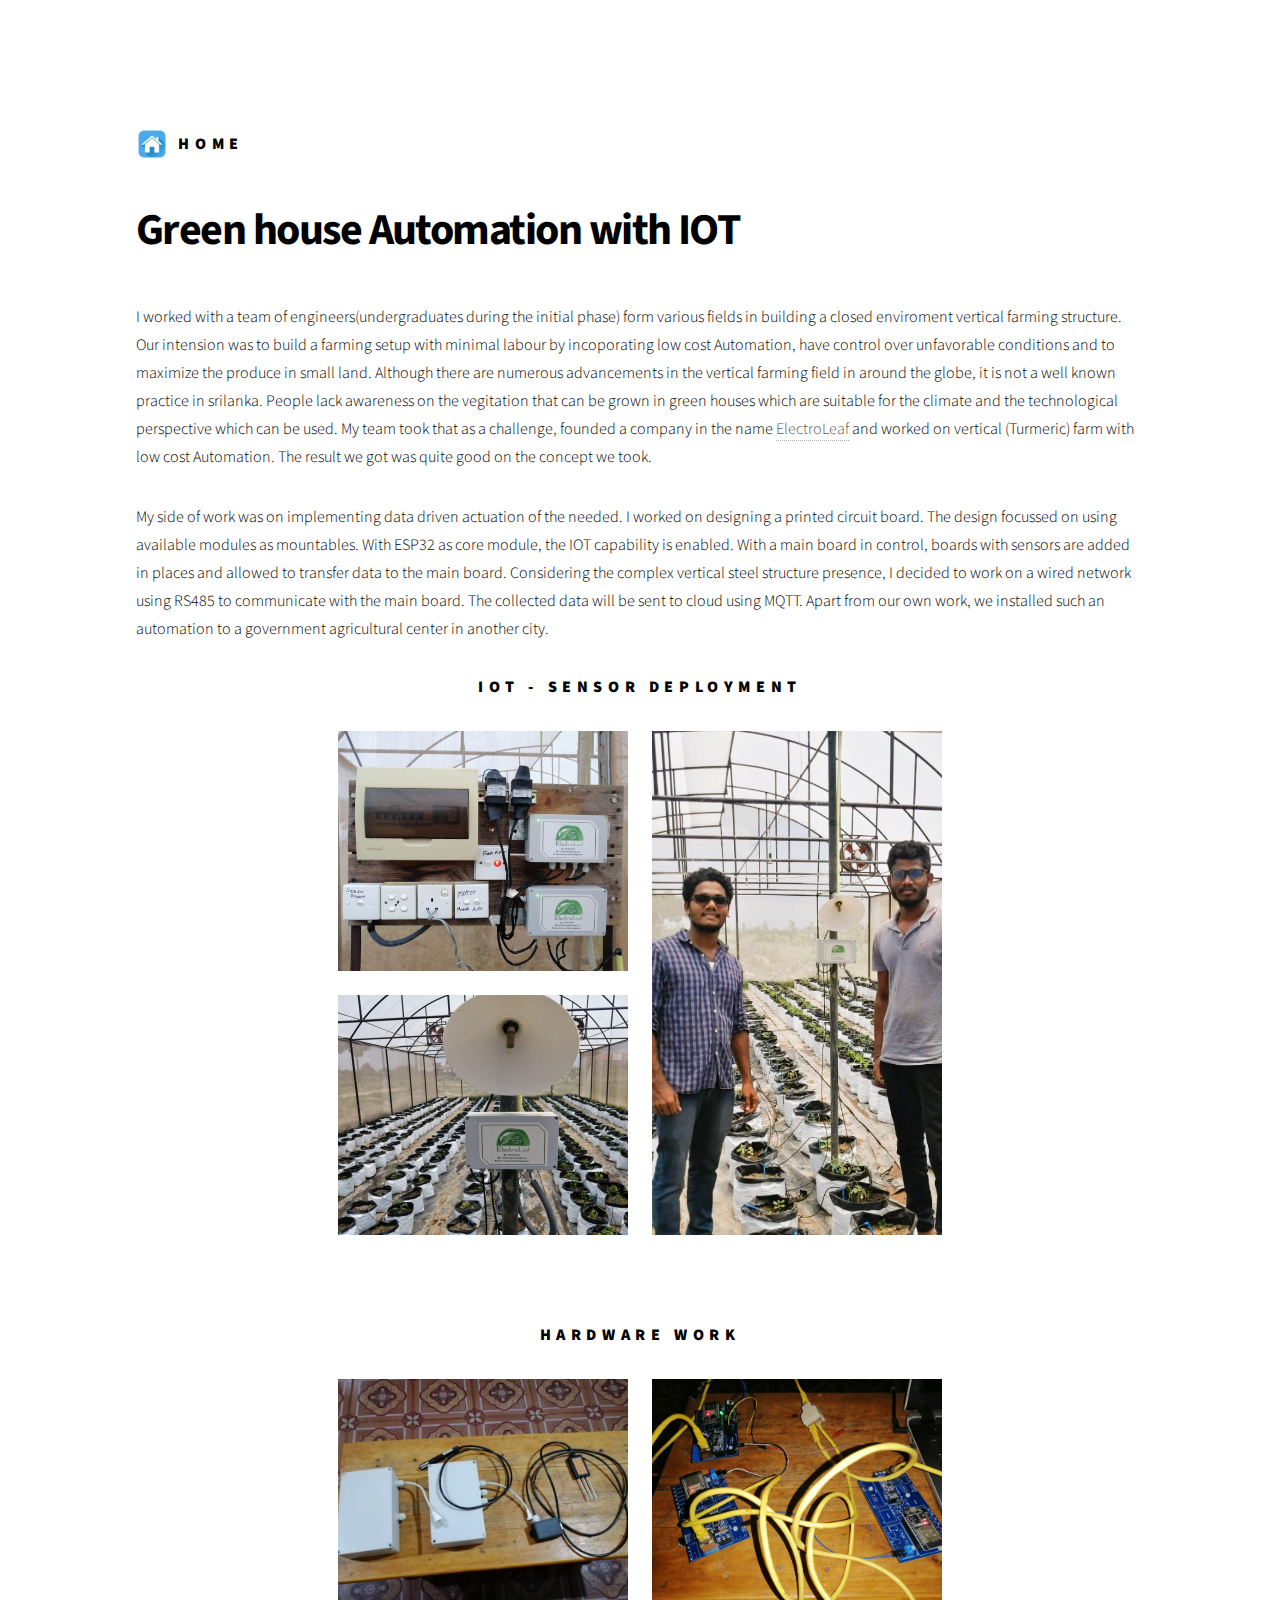
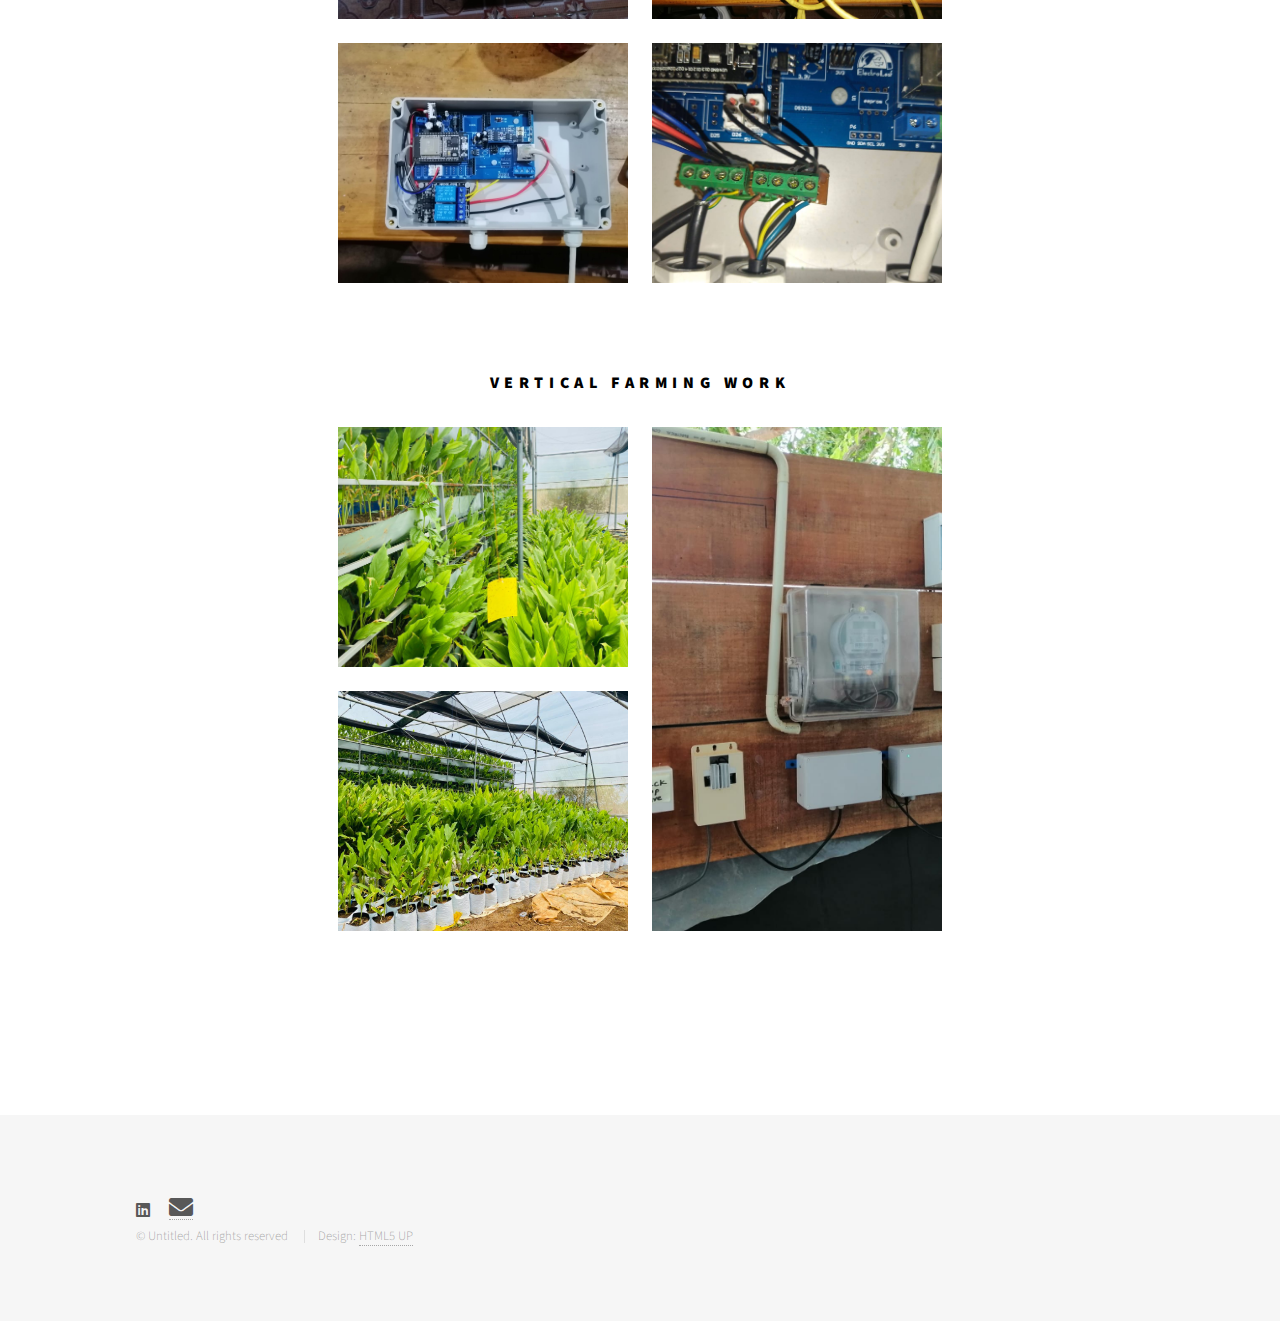
==== commit e9eafc3a: "research and other projects" ====
--- a/ELF.html
+++ b/ELF.html
@@ -62,7 +62,8 @@
 					and to maximize the produce in small land. Although there are numerous advancements in the vertical
 					farming field in around the globe, it is not a well known practice in srilanka. People lack
 					awareness on the vegitation that can be grown in green houses which are suitable for the climate and
-					the technological perspective which can be used. My team took that as a challenge and worked on
+					the technological perspective which can be used. My team took that as a challenge, founded a company
+					in the name <a href='https://www.electroleaftechnologies.com/' target="_blank">ElectroLeaf</a> and worked on
 					vertical (Turmeric) farm with low cost Automation. The result we got was quite good on the concept
 					we took.
 				</p>
@@ -128,7 +129,7 @@
 							<img src="images/IoT1.jpg" class="gallery__img" alt="Image 3">
 						</figure>
 						<figure class="gallery__item gallery__item2--4">
-							<img src="images/IoT1.jpg" class="gallery__img" alt="Image 3">
+							<img src="images/IoT4.jpg" class="gallery__img" alt="Image 3">
 						</figure>
 					</div>
 					<!-- </div>
@@ -182,8 +183,10 @@
 					<ul class="icons">
 						<li><a href="https://www.linkedin.com/in/varatheepan-paramanayakam-01/"
 								class="icon brands fa-linkedin"><span class="label">Linkedin</span></a></li>
-						<li><a href="https://github.com/Varatheepan" class="icon brands fa-github"><span
-									class="label">GitHub</span></a></li>
+						<!-- <li><a href="https://github.com/Varatheepan" class="icon brands fa-github"><span
+									class="label">GitHub</span></a></li> -->
+						<li><a href="mailto:varatheepanp@gmail.com" class="fa fa-envelope" style="font-size:24px"><span
+									class="label"></span></a></li>
 					</ul>
 				</section>
 				<ul class="copyright">
